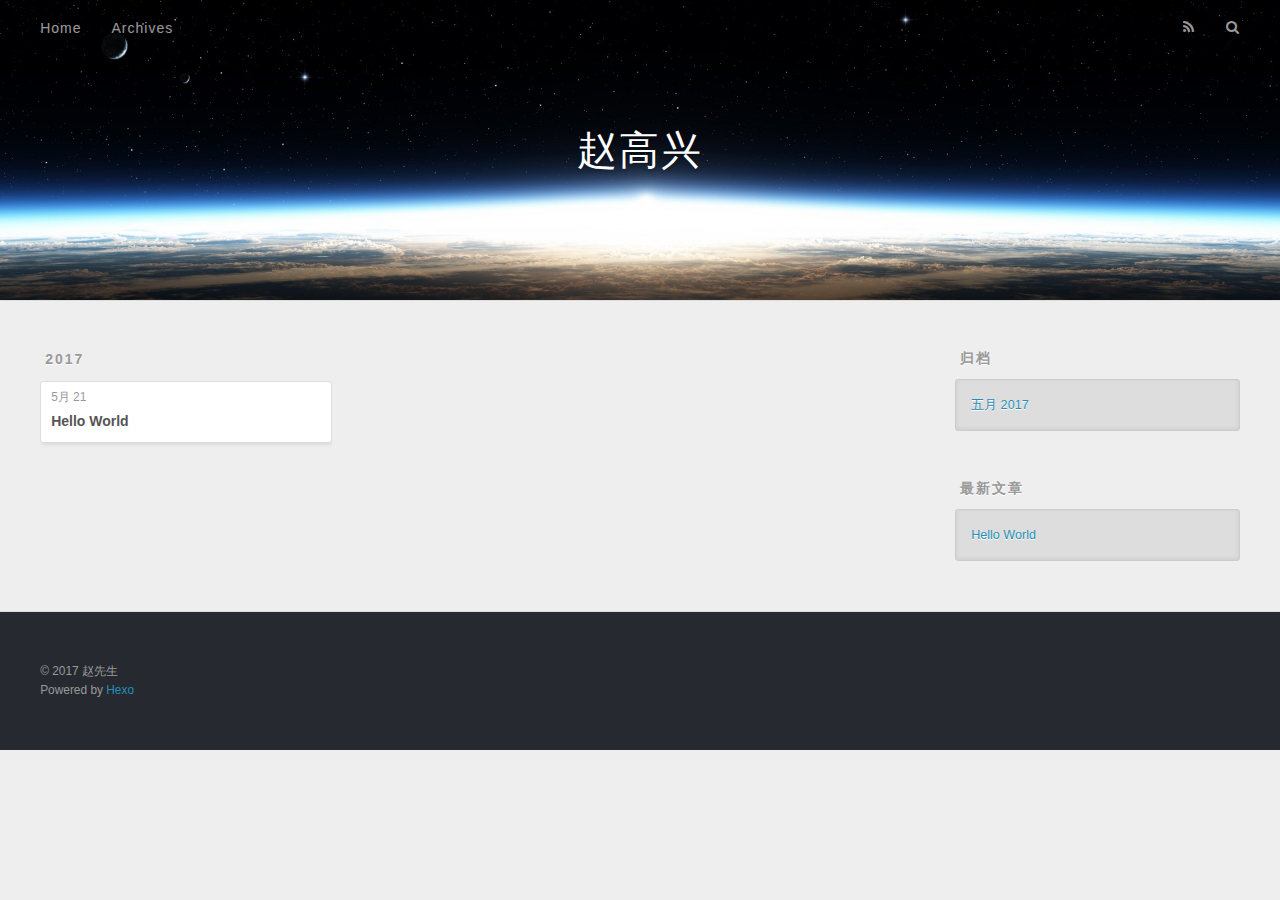
==== archives/index.html @ 6058d3d8 "Site updated: 2017-05-21 15:05:29" ====
<!DOCTYPE html>
<html>
<head>
  <meta charset="utf-8">
  
  <title>归档 | 赵高兴</title>
  <meta name="viewport" content="width=device-width, initial-scale=1, maximum-scale=1">
  <meta property="og:type" content="website">
<meta property="og:title" content="赵高兴">
<meta property="og:url" content="https://zhaogaoxing.github.io/archives/index.html">
<meta property="og:site_name" content="赵高兴">
<meta name="twitter:card" content="summary">
<meta name="twitter:title" content="赵高兴">
  
    <link rel="alternate" href="/atom.xml" title="赵高兴" type="application/atom+xml">
  
  
    <link rel="icon" href="/favicon.png">
  
  
    <link href="//fonts.googleapis.com/css?family=Source+Code+Pro" rel="stylesheet" type="text/css">
  
  <link rel="stylesheet" href="/css/style.css">
  

</head>

<body>
  <div id="container">
    <div id="wrap">
      <header id="header">
  <div id="banner"></div>
  <div id="header-outer" class="outer">
    <div id="header-title" class="inner">
      <h1 id="logo-wrap">
        <a href="/" id="logo">赵高兴</a>
      </h1>
      
    </div>
    <div id="header-inner" class="inner">
      <nav id="main-nav">
        <a id="main-nav-toggle" class="nav-icon"></a>
        
          <a class="main-nav-link" href="/">Home</a>
        
          <a class="main-nav-link" href="/archives">Archives</a>
        
      </nav>
      <nav id="sub-nav">
        
          <a id="nav-rss-link" class="nav-icon" href="/atom.xml" title="RSS Feed"></a>
        
        <a id="nav-search-btn" class="nav-icon" title="搜索"></a>
      </nav>
      <div id="search-form-wrap">
        <form action="//google.com/search" method="get" accept-charset="UTF-8" class="search-form"><input type="search" name="q" class="search-form-input" placeholder="Search"><button type="submit" class="search-form-submit">&#xF002;</button><input type="hidden" name="sitesearch" value="https://zhaogaoxing.github.io"></form>
      </div>
    </div>
  </div>
</header>
      <div class="outer">
        <section id="main">
  
  
    
    
      
      
      <section class="archives-wrap">
        <div class="archive-year-wrap">
          <a href="/archives/2017" class="archive-year">2017</a>
        </div>
        <div class="archives">
    
    <article class="archive-article archive-type-post">
  <div class="archive-article-inner">
    <header class="archive-article-header">
      <a href="/2017/05/21/hello-world/" class="archive-article-date">
  <time datetime="2017-05-21T06:46:39.520Z" itemprop="datePublished">5月 21</time>
</a>
      
  
    <h1 itemprop="name">
      <a class="archive-article-title" href="/2017/05/21/hello-world/">Hello World</a>
    </h1>
  

    </header>
  </div>
</article>
  
  
    </div></section>
  

</section>
        
          <aside id="sidebar">
  
    

  
    

  
    
  
    
  <div class="widget-wrap">
    <h3 class="widget-title">归档</h3>
    <div class="widget">
      <ul class="archive-list"><li class="archive-list-item"><a class="archive-list-link" href="/archives/2017/05/">五月 2017</a></li></ul>
    </div>
  </div>


  
    
  <div class="widget-wrap">
    <h3 class="widget-title">最新文章</h3>
    <div class="widget">
      <ul>
        
          <li>
            <a href="/2017/05/21/hello-world/">Hello World</a>
          </li>
        
      </ul>
    </div>
  </div>

  
</aside>
        
      </div>
      <footer id="footer">
  
  <div class="outer">
    <div id="footer-info" class="inner">
      &copy; 2017 赵先生<br>
      Powered by <a href="http://hexo.io/" target="_blank">Hexo</a>
    </div>
  </div>
</footer>
    </div>
    <nav id="mobile-nav">
  
    <a href="/" class="mobile-nav-link">Home</a>
  
    <a href="/archives" class="mobile-nav-link">Archives</a>
  
</nav>
    

<script src="//ajax.googleapis.com/ajax/libs/jquery/2.0.3/jquery.min.js"></script>


  <link rel="stylesheet" href="/fancybox/jquery.fancybox.css">
  <script src="/fancybox/jquery.fancybox.pack.js"></script>


<script src="/js/script.js"></script>

  </div>
</body>
</html>
---- css/style.css ----
body {
  width: 100%;
}
body:before,
body:after {
  content: "";
  display: table;
}
body:after {
  clear: both;
}
html,
body,
div,
span,
applet,
object,
iframe,
h1,
h2,
h3,
h4,
h5,
h6,
p,
blockquote,
pre,
a,
abbr,
acronym,
address,
big,
cite,
code,
del,
dfn,
em,
img,
ins,
kbd,
q,
s,
samp,
small,
strike,
strong,
sub,
sup,
tt,
var,
dl,
dt,
dd,
ol,
ul,
li,
fieldset,
form,
label,
legend,
table,
caption,
tbody,
tfoot,
thead,
tr,
th,
td {
  margin: 0;
  padding: 0;
  border: 0;
  outline: 0;
  font-weight: inherit;
  font-style: inherit;
  font-family: inherit;
  font-size: 100%;
  vertical-align: baseline;
}
body {
  line-height: 1;
  color: #000;
  background: #fff;
}
ol,
ul {
  list-style: none;
}
table {
  border-collapse: separate;
  border-spacing: 0;
  vertical-align: middle;
}
caption,
th,
td {
  text-align: left;
  font-weight: normal;
  vertical-align: middle;
}
a img {
  border: none;
}
input,
button {
  margin: 0;
  padding: 0;
}
input::-moz-focus-inner,
button::-moz-focus-inner {
  border: 0;
  padding: 0;
}
@font-face {
  font-family: FontAwesome;
  font-style: normal;
  font-weight: normal;
  src: url("fonts/fontawesome-webfont.eot?v=#4.0.3");
  src: url("fonts/fontawesome-webfont.eot?#iefix&v=#4.0.3") format("embedded-opentype"), url("fonts/fontawesome-webfont.woff?v=#4.0.3") format("woff"), url("fonts/fontawesome-webfont.ttf?v=#4.0.3") format("truetype"), url("fonts/fontawesome-webfont.svg#fontawesomeregular?v=#4.0.3") format("svg");
}
html,
body,
#container {
  height: 100%;
}
body {
  background: #eee;
  font: 14px "Helvetica Neue", Helvetica, Arial, sans-serif;
  -webkit-text-size-adjust: 100%;
}
.outer {
  max-width: 1220px;
  margin: 0 auto;
  padding: 0 20px;
}
.outer:before,
.outer:after {
  content: "";
  display: table;
}
.outer:after {
  clear: both;
}
.inner {
  display: inline;
  float: left;
  width: 98.33333333333333%;
  margin: 0 0.833333333333333%;
}
.left,
.alignleft {
  float: left;
}
.right,
.alignright {
  float: right;
}
.clear {
  clear: both;
}
#container {
  position: relative;
}
.mobile-nav-on {
  overflow: hidden;
}
#wrap {
  height: 100%;
  width: 100%;
  position: absolute;
  top: 0;
  left: 0;
  -webkit-transition: 0.2s ease-out;
  -moz-transition: 0.2s ease-out;
  -ms-transition: 0.2s ease-out;
  transition: 0.2s ease-out;
  z-index: 1;
  background: #eee;
}
.mobile-nav-on #wrap {
  left: 280px;
}
@media screen and (min-width: 768px) {
  #main {
    display: inline;
    float: left;
    width: 73.33333333333333%;
    margin: 0 0.833333333333333%;
  }
}
.article-date,
.article-category-link,
.archive-year,
.widget-title {
  text-decoration: none;
  text-transform: uppercase;
  letter-spacing: 2px;
  color: #999;
  margin-bottom: 1em;
  margin-left: 5px;
  line-height: 1em;
  text-shadow: 0 1px #fff;
  font-weight: bold;
}
.article-inner,
.archive-article-inner {
  background: #fff;
  -webkit-box-shadow: 1px 2px 3px #ddd;
  box-shadow: 1px 2px 3px #ddd;
  border: 1px solid #ddd;
  border-radius: 3px;
}
.article-entry h1,
.widget h1 {
  font-size: 2em;
}
.article-entry h2,
.widget h2 {
  font-size: 1.5em;
}
.article-entry h3,
.widget h3 {
  font-size: 1.3em;
}
.article-entry h4,
.widget h4 {
  font-size: 1.2em;
}
.article-entry h5,
.widget h5 {
  font-size: 1em;
}
.article-entry h6,
.widget h6 {
  font-size: 1em;
  color: #999;
}
.article-entry hr,
.widget hr {
  border: 1px dashed #ddd;
}
.article-entry strong,
.widget strong {
  font-weight: bold;
}
.article-entry em,
.widget em,
.article-entry cite,
.widget cite {
  font-style: italic;
}
.article-entry sup,
.widget sup,
.article-entry sub,
.widget sub {
  font-size: 0.75em;
  line-height: 0;
  position: relative;
  vertical-align: baseline;
}
.article-entry sup,
.widget sup {
  top: -0.5em;
}
.article-entry sub,
.widget sub {
  bottom: -0.2em;
}
.article-entry small,
.widget small {
  font-size: 0.85em;
}
.article-entry acronym,
.widget acronym,
.article-entry abbr,
.widget abbr {
  border-bottom: 1px dotted;
}
.article-entry ul,
.widget ul,
.article-entry ol,
.widget ol,
.article-entry dl,
.widget dl {
  margin: 0 20px;
  line-height: 1.6em;
}
.article-entry ul ul,
.widget ul ul,
.article-entry ol ul,
.widget ol ul,
.article-entry ul ol,
.widget ul ol,
.article-entry ol ol,
.widget ol ol {
  margin-top: 0;
  margin-bottom: 0;
}
.article-entry ul,
.widget ul {
  list-style: disc;
}
.article-entry ol,
.widget ol {
  list-style: decimal;
}
.article-entry dt,
.widget dt {
  font-weight: bold;
}
#header {
  height: 300px;
  position: relative;
  border-bottom: 1px solid #ddd;
}
#header:before,
#header:after {
  content: "";
  position: absolute;
  left: 0;
  right: 0;
  height: 40px;
}
#header:before {
  top: 0;
  background: -webkit-linear-gradient(rgba(0,0,0,0.2), transparent);
  background: -moz-linear-gradient(rgba(0,0,0,0.2), transparent);
  background: -ms-linear-gradient(rgba(0,0,0,0.2), transparent);
  background: linear-gradient(rgba(0,0,0,0.2), transparent);
}
#header:after {
  bottom: 0;
  background: -webkit-linear-gradient(transparent, rgba(0,0,0,0.2));
  background: -moz-linear-gradient(transparent, rgba(0,0,0,0.2));
  background: -ms-linear-gradient(transparent, rgba(0,0,0,0.2));
  background: linear-gradient(transparent, rgba(0,0,0,0.2));
}
#header-outer {
  height: 100%;
  position: relative;
}
#header-inner {
  position: relative;
  overflow: hidden;
}
#banner {
  position: absolute;
  top: 0;
  left: 0;
  width: 100%;
  height: 100%;
  background: url("images/banner.jpg") center #000;
  -webkit-background-size: cover;
  -moz-background-size: cover;
  background-size: cover;
  z-index: -1;
}
#header-title {
  text-align: center;
  height: 40px;
  position: absolute;
  top: 50%;
  left: 0;
  margin-top: -20px;
}
#logo,
#subtitle {
  text-decoration: none;
  color: #fff;
  font-weight: 300;
  text-shadow: 0 1px 4px rgba(0,0,0,0.3);
}
#logo {
  font-size: 40px;
  line-height: 40px;
  letter-spacing: 2px;
}
#subtitle {
  font-size: 16px;
  line-height: 16px;
  letter-spacing: 1px;
}
#subtitle-wrap {
  margin-top: 16px;
}
#main-nav {
  float: left;
  margin-left: -15px;
}
.nav-icon,
.main-nav-link {
  float: left;
  color: #fff;
  opacity: 0.6;
  text-decoration: none;
  text-shadow: 0 1px rgba(0,0,0,0.2);
  -webkit-transition: opacity 0.2s;
  -moz-transition: opacity 0.2s;
  -ms-transition: opacity 0.2s;
  transition: opacity 0.2s;
  display: block;
  padding: 20px 15px;
}
.nav-icon:hover,
.main-nav-link:hover {
  opacity: 1;
}
.nav-icon {
  font-family: FontAwesome;
  text-align: center;
  font-size: 14px;
  width: 14px;
  height: 14px;
  padding: 20px 15px;
  position: relative;
  cursor: pointer;
}
.main-nav-link {
  font-weight: 300;
  letter-spacing: 1px;
}
@media screen and (max-width: 479px) {
  .main-nav-link {
    display: none;
  }
}
#main-nav-toggle {
  display: none;
}
#main-nav-toggle:before {
  content: "\f0c9";
}
@media screen and (max-width: 479px) {
  #main-nav-toggle {
    display: block;
  }
}
#sub-nav {
  float: right;
  margin-right: -15px;
}
#nav-rss-link:before {
  content: "\f09e";
}
#nav-search-btn:before {
  content: "\f002";
}
#search-form-wrap {
  position: absolute;
  top: 15px;
  width: 150px;
  height: 30px;
  right: -150px;
  opacity: 0;
  -webkit-transition: 0.2s ease-out;
  -moz-transition: 0.2s ease-out;
  -ms-transition: 0.2s ease-out;
  transition: 0.2s ease-out;
}
#search-form-wrap.on {
  opacity: 1;
  right: 0;
}
@media screen and (max-width: 479px) {
  #search-form-wrap {
    width: 100%;
    right: -100%;
  }
}
.search-form {
  position: absolute;
  top: 0;
  left: 0;
  right: 0;
  background: #fff;
  padding: 5px 15px;
  border-radius: 15px;
  -webkit-box-shadow: 0 0 10px rgba(0,0,0,0.3);
  box-shadow: 0 0 10px rgba(0,0,0,0.3);
}
.search-form-input {
  border: none;
  background: none;
  color: #555;
  width: 100%;
  font: 13px "Helvetica Neue", Helvetica, Arial, sans-serif;
  outline: none;
}
.search-form-input::-webkit-search-results-decoration,
.search-form-input::-webkit-search-cancel-button {
  -webkit-appearance: none;
}
.search-form-submit {
  position: absolute;
  top: 50%;
  right: 10px;
  margin-top: -7px;
  font: 13px FontAwesome;
  border: none;
  background: none;
  color: #bbb;
  cursor: pointer;
}
.search-form-submit:hover,
.search-form-submit:focus {
  color: #777;
}
.article {
  margin: 50px 0;
}
.article-inner {
  overflow: hidden;
}
.article-meta:before,
.article-meta:after {
  content: "";
  display: table;
}
.article-meta:after {
  clear: both;
}
.article-date {
  float: left;
}
.article-category {
  float: left;
  line-height: 1em;
  color: #ccc;
  text-shadow: 0 1px #fff;
  margin-left: 8px;
}
.article-category:before {
  content: "\2022";
}
.article-category-link {
  margin: 0 12px 1em;
}
.article-header {
  padding: 20px 20px 0;
}
.article-title {
  text-decoration: none;
  font-size: 2em;
  font-weight: bold;
  color: #555;
  line-height: 1.1em;
  -webkit-transition: color 0.2s;
  -moz-transition: color 0.2s;
  -ms-transition: color 0.2s;
  transition: color 0.2s;
}
a.article-title:hover {
  color: #258fb8;
}
.article-entry {
  color: #555;
  padding: 0 20px;
}
.article-entry:before,
.article-entry:after {
  content: "";
  display: table;
}
.article-entry:after {
  clear: both;
}
.article-entry p,
.article-entry table {
  line-height: 1.6em;
  margin: 1.6em 0;
}
.article-entry h1,
.article-entry h2,
.article-entry h3,
.article-entry h4,
.article-entry h5,
.article-entry h6 {
  font-weight: bold;
}
.article-entry h1,
.article-entry h2,
.article-entry h3,
.article-entry h4,
.article-entry h5,
.article-entry h6 {
  line-height: 1.1em;
  margin: 1.1em 0;
}
.article-entry a {
  color: #258fb8;
  text-decoration: none;
}
.article-entry a:hover {
  text-decoration: underline;
}
.article-entry ul,
.article-entry ol,
.article-entry dl {
  margin-top: 1.6em;
  margin-bottom: 1.6em;
}
.article-entry img,
.article-entry video {
  max-width: 100%;
  height: auto;
  display: block;
  margin: auto;
}
.article-entry iframe {
  border: none;
}
.article-entry table {
  width: 100%;
  border-collapse: collapse;
  border-spacing: 0;
}
.article-entry th {
  font-weight: bold;
  border-bottom: 3px solid #ddd;
  padding-bottom: 0.5em;
}
.article-entry td {
  border-bottom: 1px solid #ddd;
  padding: 10px 0;
}
.article-entry blockquote {
  font-family: Georgia, "Times New Roman", serif;
  font-size: 1.4em;
  margin: 1.6em 20px;
  text-align: center;
}
.article-entry blockquote footer {
  font-size: 14px;
  margin: 1.6em 0;
  font-family: "Helvetica Neue", Helvetica, Arial, sans-serif;
}
.article-entry blockquote footer cite:before {
  content: "—";
  padding: 0 0.5em;
}
.article-entry .pullquote {
  text-align: left;
  width: 45%;
  margin: 0;
}
.article-entry .pullquote.left {
  margin-left: 0.5em;
  margin-right: 1em;
}
.article-entry .pullquote.right {
  margin-right: 0.5em;
  margin-left: 1em;
}
.article-entry .caption {
  color: #999;
  display: block;
  font-size: 0.9em;
  margin-top: 0.5em;
  position: relative;
  text-align: center;
}
.article-entry .video-container {
  position: relative;
  padding-top: 56.25%;
  height: 0;
  overflow: hidden;
}
.article-entry .video-container iframe,
.article-entry .video-container object,
.article-entry .video-container embed {
  position: absolute;
  top: 0;
  left: 0;
  width: 100%;
  height: 100%;
  margin-top: 0;
}
.article-more-link a {
  display: inline-block;
  line-height: 1em;
  padding: 6px 15px;
  border-radius: 15px;
  background: #eee;
  color: #999;
  text-shadow: 0 1px #fff;
  text-decoration: none;
}
.article-more-link a:hover {
  background: #258fb8;
  color: #fff;
  text-decoration: none;
  text-shadow: 0 1px #1e7293;
}
.article-footer {
  font-size: 0.85em;
  line-height: 1.6em;
  border-top: 1px solid #ddd;
  padding-top: 1.6em;
  margin: 0 20px 20px;
}
.article-footer:before,
.article-footer:after {
  content: "";
  display: table;
}
.article-footer:after {
  clear: both;
}
.article-footer a {
  color: #999;
  text-decoration: none;
}
.article-footer a:hover {
  color: #555;
}
.article-tag-list-item {
  float: left;
  margin-right: 10px;
}
.article-tag-list-link:before {
  content: "#";
}
.article-comment-link {
  float: right;
}
.article-comment-link:before {
  content: "\f075";
  font-family: FontAwesome;
  padding-right: 8px;
}
.article-share-link {
  cursor: pointer;
  float: right;
  margin-left: 20px;
}
.article-share-link:before {
  content: "\f064";
  font-family: FontAwesome;
  padding-right: 6px;
}
#article-nav {
  position: relative;
}
#article-nav:before,
#article-nav:after {
  content: "";
  display: table;
}
#article-nav:after {
  clear: both;
}
@media screen and (min-width: 768px) {
  #article-nav {
    margin: 50px 0;
  }
  #article-nav:before {
    width: 8px;
    height: 8px;
    position: absolute;
    top: 50%;
    left: 50%;
    margin-top: -4px;
    margin-left: -4px;
    content: "";
    border-radius: 50%;
    background: #ddd;
    -webkit-box-shadow: 0 1px 2px #fff;
    box-shadow: 0 1px 2px #fff;
  }
}
.article-nav-link-wrap {
  text-decoration: none;
  text-shadow: 0 1px #fff;
  color: #999;
  -webkit-box-sizing: border-box;
  -moz-box-sizing: border-box;
  box-sizing: border-box;
  margin-top: 50px;
  text-align: center;
  display: block;
}
.article-nav-link-wrap:hover {
  color: #555;
}
@media screen and (min-width: 768px) {
  .article-nav-link-wrap {
    width: 50%;
    margin-top: 0;
  }
}
@media screen and (min-width: 768px) {
  #article-nav-newer {
    float: left;
    text-align: right;
    padding-right: 20px;
  }
}
@media screen and (min-width: 768px) {
  #article-nav-older {
    float: right;
    text-align: left;
    padding-left: 20px;
  }
}
.article-nav-caption {
  text-transform: uppercase;
  letter-spacing: 2px;
  color: #ddd;
  line-height: 1em;
  font-weight: bold;
}
#article-nav-newer .article-nav-caption {
  margin-right: -2px;
}
.article-nav-title {
  font-size: 0.85em;
  line-height: 1.6em;
  margin-top: 0.5em;
}
.article-share-box {
  position: absolute;
  display: none;
  background: #fff;
  -webkit-box-shadow: 1px 2px 10px rgba(0,0,0,0.2);
  box-shadow: 1px 2px 10px rgba(0,0,0,0.2);
  border-radius: 3px;
  margin-left: -145px;
  overflow: hidden;
  z-index: 1;
}
.article-share-box.on {
  display: block;
}
.article-share-input {
  width: 100%;
  background: none;
  -webkit-box-sizing: border-box;
  -moz-box-sizing: border-box;
  box-sizing: border-box;
  font: 14px "Helvetica Neue", Helvetica, Arial, sans-serif;
  padding: 0 15px;
  color: #555;
  outline: none;
  border: 1px solid #ddd;
  border-radius: 3px 3px 0 0;
  height: 36px;
  line-height: 36px;
}
.article-share-links {
  background: #eee;
}
.article-share-links:before,
.article-share-links:after {
  content: "";
  display: table;
}
.article-share-links:after {
  clear: both;
}
.article-share-twitter,
.article-share-facebook,
.article-share-pinterest,
.article-share-google {
  width: 50px;
  height: 36px;
  display: block;
  float: left;
  position: relative;
  color: #999;
  text-shadow: 0 1px #fff;
}
.article-share-twitter:before,
.article-share-facebook:before,
.article-share-pinterest:before,
.article-share-google:before {
  font-size: 20px;
  font-family: FontAwesome;
  width: 20px;
  height: 20px;
  position: absolute;
  top: 50%;
  left: 50%;
  margin-top: -10px;
  margin-left: -10px;
  text-align: center;
}
.article-share-twitter:hover,
.article-share-facebook:hover,
.article-share-pinterest:hover,
.article-share-google:hover {
  color: #fff;
}
.article-share-twitter:before {
  content: "\f099";
}
.article-share-twitter:hover {
  background: #00aced;
  text-shadow: 0 1px #008abe;
}
.article-share-facebook:before {
  content: "\f09a";
}
.article-share-facebook:hover {
  background: #3b5998;
  text-shadow: 0 1px #2f477a;
}
.article-share-pinterest:before {
  content: "\f0d2";
}
.article-share-pinterest:hover {
  background: #cb2027;
  text-shadow: 0 1px #a21a1f;
}
.article-share-google:before {
  content: "\f0d5";
}
.article-share-google:hover {
  background: #dd4b39;
  text-shadow: 0 1px #be3221;
}
.article-gallery {
  background: #000;
  position: relative;
}
.article-gallery-photos {
  position: relative;
  overflow: hidden;
}
.article-gallery-img {
  display: none;
  max-width: 100%;
}
.article-gallery-img:first-child {
  display: block;
}
.article-gallery-img.loaded {
  position: absolute;
  display: block;
}
.article-gallery-img img {
  display: block;
  max-width: 100%;
  margin: 0 auto;
}
#comments {
  background: #fff;
  -webkit-box-shadow: 1px 2px 3px #ddd;
  box-shadow: 1px 2px 3px #ddd;
  padding: 20px;
  border: 1px solid #ddd;
  border-radius: 3px;
  margin: 50px 0;
}
#comments a {
  color: #258fb8;
}
.archives-wrap {
  margin: 50px 0;
}
.archives:before,
.archives:after {
  content: "";
  display: table;
}
.archives:after {
  clear: both;
}
.archive-year-wrap {
  margin-bottom: 1em;
}
.archives {
  -webkit-column-gap: 10px;
  -moz-column-gap: 10px;
  column-gap: 10px;
}
@media screen and (min-width: 480px) and (max-width: 767px) {
  .archives {
    -webkit-column-count: 2;
    -moz-column-count: 2;
    column-count: 2;
  }
}
@media screen and (min-width: 768px) {
  .archives {
    -webkit-column-count: 3;
    -moz-column-count: 3;
    column-count: 3;
  }
}
.archive-article {
  -webkit-column-break-inside: avoid;
  page-break-inside: avoid;
  overflow: hidden;
  break-inside: avoid-column;
}
.archive-article-inner {
  padding: 10px;
  margin-bottom: 15px;
}
.archive-article-title {
  text-decoration: none;
  font-weight: bold;
  color: #555;
  -webkit-transition: color 0.2s;
  -moz-transition: color 0.2s;
  -ms-transition: color 0.2s;
  transition: color 0.2s;
  line-height: 1.6em;
}
.archive-article-title:hover {
  color: #258fb8;
}
.archive-article-footer {
  margin-top: 1em;
}
.archive-article-date {
  color: #999;
  text-decoration: none;
  font-size: 0.85em;
  line-height: 1em;
  margin-bottom: 0.5em;
  display: block;
}
#page-nav {
  margin: 50px auto;
  background: #fff;
  -webkit-box-shadow: 1px 2px 3px #ddd;
  box-shadow: 1px 2px 3px #ddd;
  border: 1px solid #ddd;
  border-radius: 3px;
  text-align: center;
  color: #999;
  overflow: hidden;
}
#page-nav:before,
#page-nav:after {
  content: "";
  display: table;
}
#page-nav:after {
  clear: both;
}
#page-nav a,
#page-nav span {
  padding: 10px 20px;
  line-height: 1;
  height: 2ex;
}
#page-nav a {
  color: #999;
  text-decoration: none;
}
#page-nav a:hover {
  background: #999;
  color: #fff;
}
#page-nav .prev {
  float: left;
}
#page-nav .next {
  float: right;
}
#page-nav .page-number {
  display: inline-block;
}
@media screen and (max-width: 479px) {
  #page-nav .page-number {
    display: none;
  }
}
#page-nav .current {
  color: #555;
  font-weight: bold;
}
#page-nav .space {
  color: #ddd;
}
#footer {
  background: #262a30;
  padding: 50px 0;
  border-top: 1px solid #ddd;
  color: #999;
}
#footer a {
  color: #258fb8;
  text-decoration: none;
}
#footer a:hover {
  text-decoration: underline;
}
#footer-info {
  line-height: 1.6em;
  font-size: 0.85em;
}
.article-entry pre,
.article-entry .highlight {
  background: #2d2d2d;
  margin: 0 -20px;
  padding: 15px 20px;
  border-style: solid;
  border-color: #ddd;
  border-width: 1px 0;
  overflow: auto;
  color: #ccc;
  line-height: 22.400000000000002px;
}
.article-entry .highlight .gutter pre,
.article-entry .gist .gist-file .gist-data .line-numbers {
  color: #666;
  font-size: 0.85em;
}
.article-entry pre,
.article-entry code {
  font-family: "Source Code Pro", Consolas, Monaco, Menlo, Consolas, monospace;
}
.article-entry code {
  background: #eee;
  text-shadow: 0 1px #fff;
  padding: 0 0.3em;
}
.article-entry pre code {
  background: none;
  text-shadow: none;
  padding: 0;
}
.article-entry .highlight pre {
  border: none;
  margin: 0;
  padding: 0;
}
.article-entry .highlight table {
  margin: 0;
  width: auto;
}
.article-entry .highlight td {
  border: none;
  padding: 0;
}
.article-entry .highlight figcaption {
  font-size: 0.85em;
  color: #999;
  line-height: 1em;
  margin-bottom: 1em;
}
.article-entry .highlight figcaption:before,
.article-entry .highlight figcaption:after {
  content: "";
  display: table;
}
.article-entry .highlight figcaption:after {
  clear: both;
}
.article-entry .highlight figcaption a {
  float: right;
}
.article-entry .highlight .gutter pre {
  text-align: right;
  padding-right: 20px;
}
.article-entry .highlight .line {
  height: 22.400000000000002px;
}
.article-entry .highlight .line.marked {
  background: #515151;
}
.article-entry .gist {
  margin: 0 -20px;
  border-style: solid;
  border-color: #ddd;
  border-width: 1px 0;
  background: #2d2d2d;
  padding: 15px 20px 15px 0;
}
.article-entry .gist .gist-file {
  border: none;
  font-family: "Source Code Pro", Consolas, Monaco, Menlo, Consolas, monospace;
  margin: 0;
}
.article-entry .gist .gist-file .gist-data {
  background: none;
  border: none;
}
.article-entry .gist .gist-file .gist-data .line-numbers {
  background: none;
  border: none;
  padding: 0 20px 0 0;
}
.article-entry .gist .gist-file .gist-data .line-data {
  padding: 0 !important;
}
.article-entry .gist .gist-file .highlight {
  margin: 0;
  padding: 0;
  border: none;
}
.article-entry .gist .gist-file .gist-meta {
  background: #2d2d2d;
  color: #999;
  font: 0.85em "Helvetica Neue", Helvetica, Arial, sans-serif;
  text-shadow: 0 0;
  padding: 0;
  margin-top: 1em;
  margin-left: 20px;
}
.article-entry .gist .gist-file .gist-meta a {
  color: #258fb8;
  font-weight: normal;
}
.article-entry .gist .gist-file .gist-meta a:hover {
  text-decoration: underline;
}
pre .comment,
pre .title {
  color: #999;
}
pre .variable,
pre .attribute,
pre .tag,
pre .regexp,
pre .ruby .constant,
pre .xml .tag .title,
pre .xml .pi,
pre .xml .doctype,
pre .html .doctype,
pre .css .id,
pre .css .class,
pre .css .pseudo {
  color: #f2777a;
}
pre .number,
pre .preprocessor,
pre .built_in,
pre .literal,
pre .params,
pre .constant {
  color: #f99157;
}
pre .class,
pre .ruby .class .title,
pre .css .rules .attribute {
  color: #9c9;
}
pre .string,
pre .value,
pre .inheritance,
pre .header,
pre .ruby .symbol,
pre .xml .cdata {
  color: #9c9;
}
pre .css .hexcolor {
  color: #6cc;
}
pre .function,
pre .python .decorator,
pre .python .title,
pre .ruby .function .title,
pre .ruby .title .keyword,
pre .perl .sub,
pre .javascript .title,
pre .coffeescript .title {
  color: #69c;
}
pre .keyword,
pre .javascript .function {
  color: #c9c;
}
@media screen and (max-width: 479px) {
  #mobile-nav {
    position: absolute;
    top: 0;
    left: 0;
    width: 280px;
    height: 100%;
    background: #191919;
    border-right: 1px solid #fff;
  }
}
@media screen and (max-width: 479px) {
  .mobile-nav-link {
    display: block;
    color: #999;
    text-decoration: none;
    padding: 15px 20px;
    font-weight: bold;
  }
  .mobile-nav-link:hover {
    color: #fff;
  }
}
@media screen and (min-width: 768px) {
  #sidebar {
    display: inline;
    float: left;
    width: 23.333333333333332%;
    margin: 0 0.833333333333333%;
  }
}
.widget-wrap {
  margin: 50px 0;
}
.widget {
  color: #777;
  text-shadow: 0 1px #fff;
  background: #ddd;
  -webkit-box-shadow: 0 -1px 4px #ccc inset;
  box-shadow: 0 -1px 4px #ccc inset;
  border: 1px solid #ccc;
  padding: 15px;
  border-radius: 3px;
}
.widget a {
  color: #258fb8;
  text-decoration: none;
}
.widget a:hover {
  text-decoration: underline;
}
.widget ul ul,
.widget ol ul,
.widget dl ul,
.widget ul ol,
.widget ol ol,
.widget dl ol,
.widget ul dl,
.widget ol dl,
.widget dl dl {
  margin-left: 15px;
  list-style: disc;
}
.widget {
  line-height: 1.6em;
  word-wrap: break-word;
  font-size: 0.9em;
}
.widget ul,
.widget ol {
  list-style: none;
  margin: 0;
}
.widget ul ul,
.widget ol ul,
.widget ul ol,
.widget ol ol {
  margin: 0 20px;
}
.widget ul ul,
.widget ol ul {
  list-style: disc;
}
.widget ul ol,
.widget ol ol {
  list-style: decimal;
}
.category-list-count,
.tag-list-count,
.archive-list-count {
  padding-left: 5px;
  color: #999;
  font-size: 0.85em;
}
.category-list-count:before,
.tag-list-count:before,
.archive-list-count:before {
  content: "(";
}
.category-list-count:after,
.tag-list-count:after,
.archive-list-count:after {
  content: ")";
}
.tagcloud a {
  margin-right: 5px;
  display: inline-block;
}
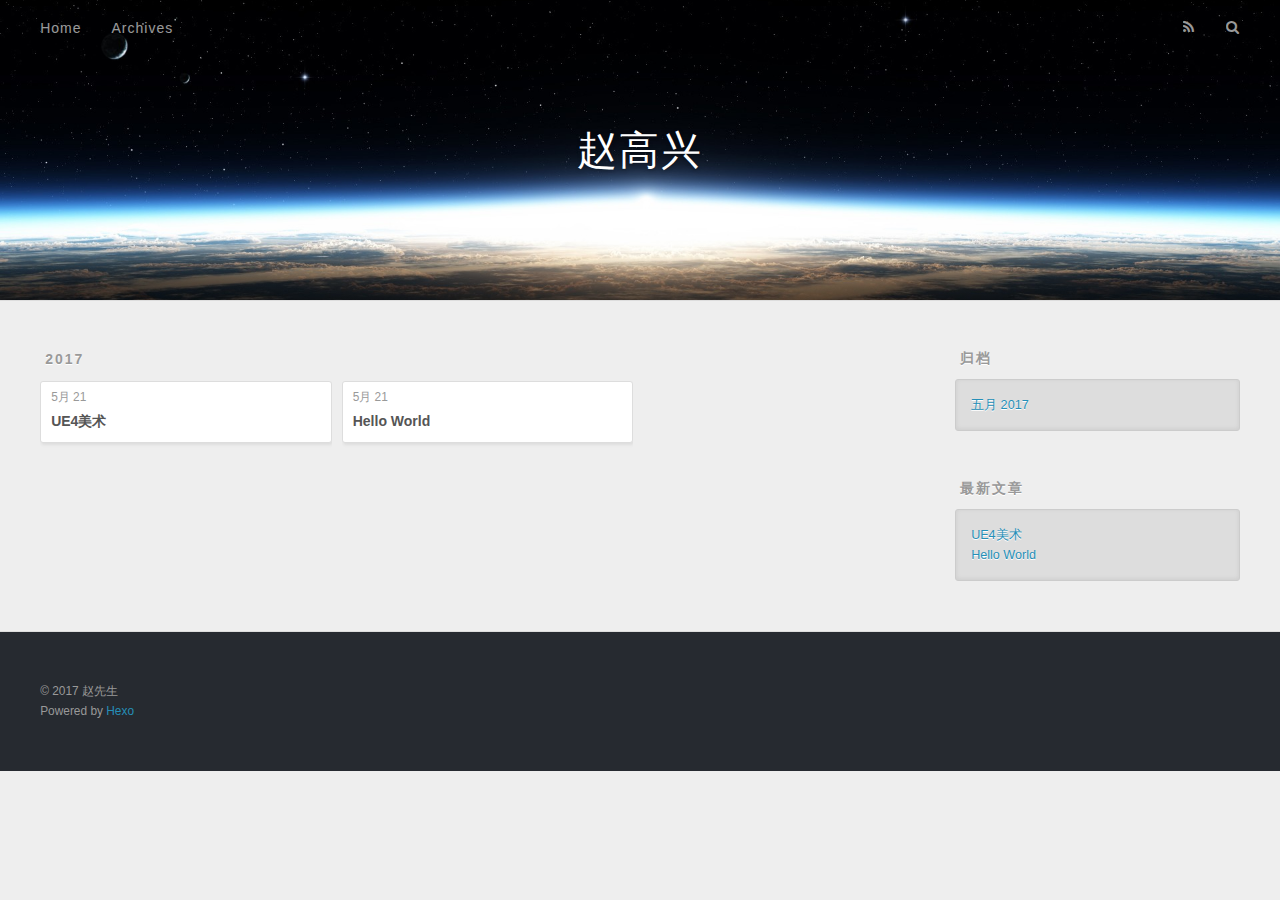
==== commit a3dc2f8c: "Site updated: 2017-05-21 15:11:12" ====
--- a/archives/index.html
+++ b/archives/index.html
@@ -75,6 +75,25 @@
     <article class="archive-article archive-type-post">
   <div class="archive-article-inner">
     <header class="archive-article-header">
+      <a href="/2017/05/21/UE4美术/" class="archive-article-date">
+  <time datetime="2017-05-21T07:09:24.190Z" itemprop="datePublished">5月 21</time>
+</a>
+      
+  
+    <h1 itemprop="name">
+      <a class="archive-article-title" href="/2017/05/21/UE4美术/">UE4美术</a>
+    </h1>
+  
+
+    </header>
+  </div>
+</article>
+  
+    
+    
+    <article class="archive-article archive-type-post">
+  <div class="archive-article-inner">
+    <header class="archive-article-header">
       <a href="/2017/05/21/hello-world/" class="archive-article-date">
   <time datetime="2017-05-21T06:46:39.520Z" itemprop="datePublished">5月 21</time>
 </a>
@@ -122,6 +141,10 @@
       <ul>
         
           <li>
+            <a href="/2017/05/21/UE4美术/">UE4美术</a>
+          </li>
+        
+          <li>
             <a href="/2017/05/21/hello-world/">Hello World</a>
           </li>
         
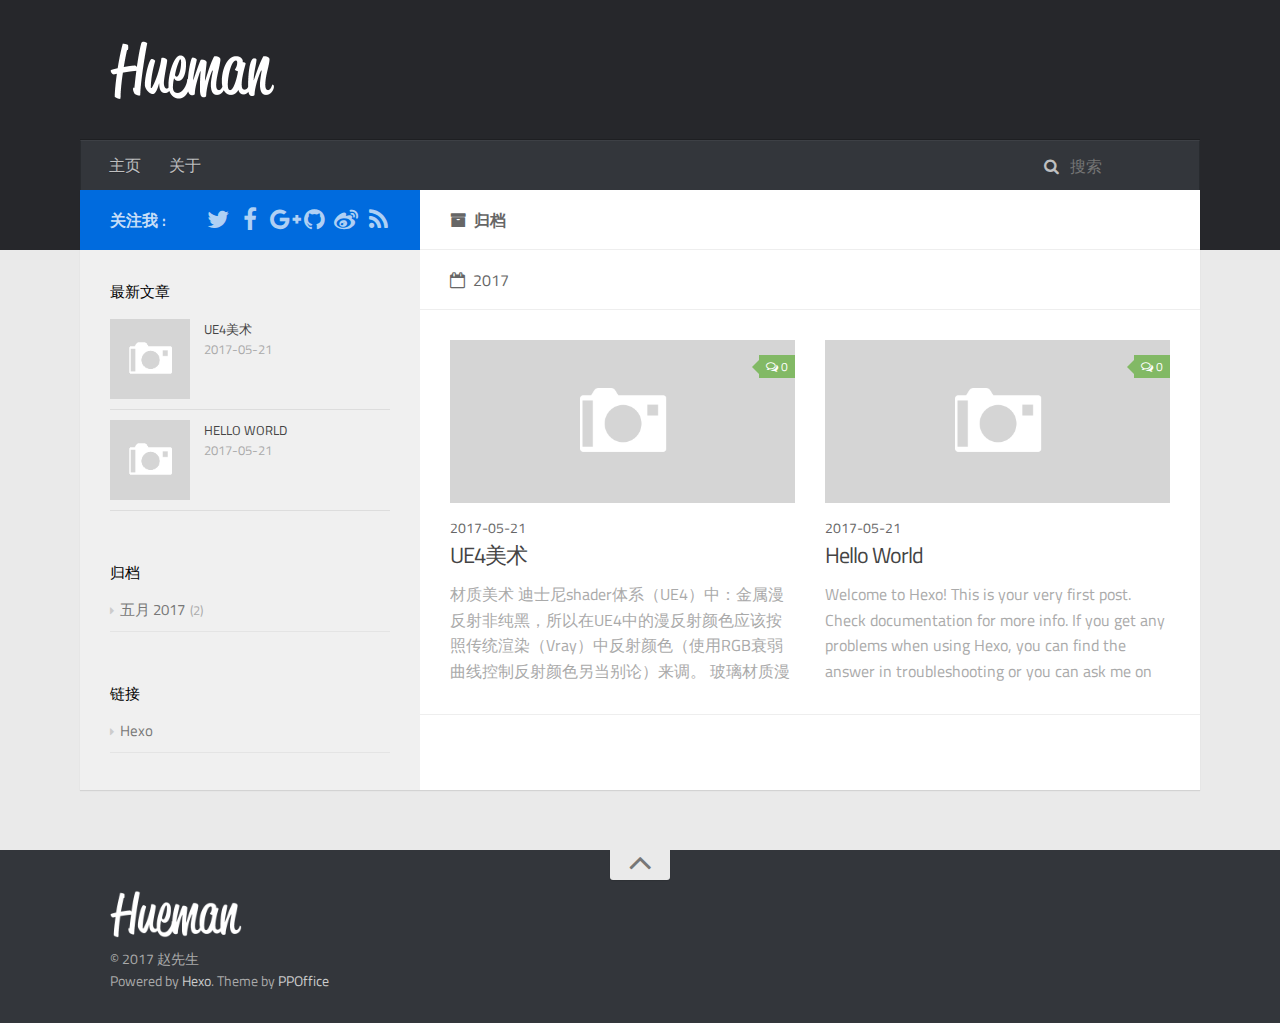
==== commit 88af7ccb: "Site updated: 2017-05-21 15:28:08" ====
--- a/archives/index.html
+++ b/archives/index.html
@@ -1,189 +1,446 @@
 <!DOCTYPE html>
 <html>
 <head>
-  <meta charset="utf-8">
-  
-  <title>归档 | 赵高兴</title>
-  <meta name="viewport" content="width=device-width, initial-scale=1, maximum-scale=1">
-  <meta property="og:type" content="website">
+    <meta charset="utf-8">
+    
+    <title>归档 | 赵高兴</title>
+    <meta name="viewport" content="width=device-width, initial-scale=1, maximum-scale=1">
+    
+    <meta property="og:type" content="website">
 <meta property="og:title" content="赵高兴">
 <meta property="og:url" content="https://zhaogaoxing.github.io/archives/index.html">
 <meta property="og:site_name" content="赵高兴">
 <meta name="twitter:card" content="summary">
 <meta name="twitter:title" content="赵高兴">
-  
-    <link rel="alternate" href="/atom.xml" title="赵高兴" type="application/atom+xml">
-  
-  
-    <link rel="icon" href="/favicon.png">
-  
-  
-    <link href="//fonts.googleapis.com/css?family=Source+Code+Pro" rel="stylesheet" type="text/css">
-  
-  <link rel="stylesheet" href="/css/style.css">
-  
+    
+
+    
+        <link rel="alternate" href="/" title="赵高兴" type="application/atom+xml" />
+    
+
+    
+
+    <link rel="stylesheet" href="/libs/font-awesome/css/font-awesome.min.css">
+    <link rel="stylesheet" href="/libs/titillium-web/styles.css">
+    <link rel="stylesheet" href="/libs/source-code-pro/styles.css">
+
+    <link rel="stylesheet" href="/css/style.css">
+
+    <script src="/libs/jquery/2.0.3/jquery.min.js"></script>
+    
+    
+        <link rel="stylesheet" href="/libs/lightgallery/css/lightgallery.min.css">
+    
+    
+        <link rel="stylesheet" href="/libs/justified-gallery/justifiedGallery.min.css">
+    
+    
+    
 
 </head>
 
 <body>
-  <div id="container">
     <div id="wrap">
-      <header id="header">
-  <div id="banner"></div>
-  <div id="header-outer" class="outer">
-    <div id="header-title" class="inner">
-      <h1 id="logo-wrap">
-        <a href="/" id="logo">赵高兴</a>
-      </h1>
-      
-    </div>
-    <div id="header-inner" class="inner">
-      <nav id="main-nav">
-        <a id="main-nav-toggle" class="nav-icon"></a>
-        
-          <a class="main-nav-link" href="/">Home</a>
-        
-          <a class="main-nav-link" href="/archives">Archives</a>
-        
-      </nav>
-      <nav id="sub-nav">
-        
-          <a id="nav-rss-link" class="nav-icon" href="/atom.xml" title="RSS Feed"></a>
-        
-        <a id="nav-search-btn" class="nav-icon" title="搜索"></a>
-      </nav>
-      <div id="search-form-wrap">
-        <form action="//google.com/search" method="get" accept-charset="UTF-8" class="search-form"><input type="search" name="q" class="search-form-input" placeholder="Search"><button type="submit" class="search-form-submit">&#xF002;</button><input type="hidden" name="sitesearch" value="https://zhaogaoxing.github.io"></form>
-      </div>
-    </div>
-  </div>
+        <header id="header">
+    <div id="header-outer" class="outer">
+        <div class="container">
+            <div class="container-inner">
+                <div id="header-title">
+                    <h1 class="logo-wrap">
+                        <a href="/" class="logo"></a>
+                    </h1>
+                    
+                </div>
+                <div id="header-inner" class="nav-container">
+                    <a id="main-nav-toggle" class="nav-icon fa fa-bars"></a>
+                    <div class="nav-container-inner">
+                        <ul id="main-nav">
+                            
+                                <li class="main-nav-list-item" >
+                                    <a class="main-nav-list-link" href="/">主页</a>
+                                </li>
+                            
+                                        
+                                    
+                                <li class="main-nav-list-item" >
+                                    <a class="main-nav-list-link" href="/about/index.html">关于</a>
+                                </li>
+                            
+                        </ul>
+                        <nav id="sub-nav">
+                            <div id="search-form-wrap">
+
+    <form class="search-form">
+        <input type="text" class="ins-search-input search-form-input" placeholder="搜索" />
+        <button type="submit" class="search-form-submit"></button>
+    </form>
+    <div class="ins-search">
+    <div class="ins-search-mask"></div>
+    <div class="ins-search-container">
+        <div class="ins-input-wrapper">
+            <input type="text" class="ins-search-input" placeholder="想要查找什么..." />
+            <span class="ins-close ins-selectable"><i class="fa fa-times-circle"></i></span>
+        </div>
+        <div class="ins-section-wrapper">
+            <div class="ins-section-container"></div>
+        </div>
+    </div>
+</div>
+<script>
+(function (window) {
+    var INSIGHT_CONFIG = {
+        TRANSLATION: {
+            POSTS: '文章',
+            PAGES: '页面',
+            CATEGORIES: '分类',
+            TAGS: '标签',
+            UNTITLED: '(未命名)',
+        },
+        ROOT_URL: '/',
+        CONTENT_URL: '/content.json',
+    };
+    window.INSIGHT_CONFIG = INSIGHT_CONFIG;
+})(window);
+</script>
+<script src="/js/insight.js"></script>
+
+</div>
+                        </nav>
+                    </div>
+                </div>
+            </div>
+        </div>
+    </div>
 </header>
-      <div class="outer">
-        <section id="main">
-  
-  
-    
-    
-      
-      
-      <section class="archives-wrap">
-        <div class="archive-year-wrap">
-          <a href="/archives/2017" class="archive-year">2017</a>
-        </div>
-        <div class="archives">
-    
-    <article class="archive-article archive-type-post">
-  <div class="archive-article-inner">
-    <header class="archive-article-header">
-      <a href="/2017/05/21/UE4美术/" class="archive-article-date">
-  <time datetime="2017-05-21T07:09:24.190Z" itemprop="datePublished">5月 21</time>
+        <div class="container">
+            <div class="main-body container-inner">
+                <div class="main-body-inner">
+                    <section id="main">
+                        <div class="main-body-header">
+    <h1 class="header">
+    
+    <i class="icon fa fa-archive"></i>归档
+    </h1>
+</div>
+                        <div class="main-body-content">
+                            
+
+    
+    
+        
+        
+        <section class="archives-wrap">
+            <div class="archive-year-wrap">
+                <a href="/archives/2017" class="archive-year"><i class="icon fa fa-calendar-o"></i>2017</a>
+            </div>
+            <div class="archives">
+    
+    
+    
+        <div class="article-row">
+    
+        <article class="article article-summary">
+    <div class="article-summary-inner">
+        
+        <a href="/2017/05/21/UE4美术/" class="thumbnail">
+    
+    
+        <span class="thumbnail-image thumbnail-none"></span>
+    
+    
+        
+<span class="comment-counter">
+    <i class="fa fa-comments-o"></i>
+    
+        <span class="disqus-comment-count" data-disqus-identifier="" data-disqus-url="https://zhaogaoxing.github.io/2017/05/21/UE4美术/">0</span>
+    
+</span>
+
+    
 </a>
-      
-  
-    <h1 itemprop="name">
-      <a class="archive-article-title" href="/2017/05/21/UE4美术/">UE4美术</a>
-    </h1>
-  
-
-    </header>
-  </div>
+
+        
+        <div class="article-meta">
+            <div class="category">
+            
+            </div>
+            <div class="date"><time datetime="2017-05-21T07:09:24.190Z" itemprop="datePublished">2017-05-21</time></div>
+        </div>
+        
+    
+        <h1 class="article-title" itemprop="name">
+        <a href="/2017/05/21/UE4美术/">UE4美术</a>
+        </h1>
+    
+
+        <p class="article-excerpt">
+            材质美术
+迪士尼shader体系（UE4）中：金属漫反射非纯黑，所以在UE4中的漫反射颜色应该按照传统渲染（Vray）中反射颜色（使用RGB衰弱曲线控制反射颜色另当别论）来调。
+玻璃材质漫反射为1（纯白），metal为1，opacity大概0.5（视情况），材质类型（blend mode）改为translucent，出现折射项后，用了lerp（混合）节点从1混合1.517，遮罩alpha则连接菲涅
+        </p>
+    </div>
 </article>
-  
-    
-    
-    <article class="archive-article archive-type-post">
-  <div class="archive-article-inner">
-    <header class="archive-article-header">
-      <a href="/2017/05/21/hello-world/" class="archive-article-date">
-  <time datetime="2017-05-21T06:46:39.520Z" itemprop="datePublished">5月 21</time>
+    
+
+    
+    
+    
+    
+        <article class="article article-summary">
+    <div class="article-summary-inner">
+        
+        <a href="/2017/05/21/hello-world/" class="thumbnail">
+    
+    
+        <span class="thumbnail-image thumbnail-none"></span>
+    
+    
+        
+<span class="comment-counter">
+    <i class="fa fa-comments-o"></i>
+    
+        <span class="disqus-comment-count" data-disqus-identifier="" data-disqus-url="https://zhaogaoxing.github.io/2017/05/21/hello-world/">0</span>
+    
+</span>
+
+    
 </a>
-      
-  
-    <h1 itemprop="name">
-      <a class="archive-article-title" href="/2017/05/21/hello-world/">Hello World</a>
-    </h1>
-  
-
-    </header>
-  </div>
+
+        
+        <div class="article-meta">
+            <div class="category">
+            
+            </div>
+            <div class="date"><time datetime="2017-05-21T06:46:39.520Z" itemprop="datePublished">2017-05-21</time></div>
+        </div>
+        
+    
+        <h1 class="article-title" itemprop="name">
+        <a href="/2017/05/21/hello-world/">Hello World</a>
+        </h1>
+    
+
+        <p class="article-excerpt">
+            Welcome to Hexo! This is your very first post. Check documentation for more info. If you get any problems when using Hexo, you can find the answer in troubleshooting or you can ask me on GitHub.
+Quick
+        </p>
+    </div>
 </article>
-  
-  
+    
+        </div>
+    
+
+
     </div></section>
-  
-
-</section>
-        
-          <aside id="sidebar">
-  
-    
-
-  
-    
-
-  
-    
-  
-    
-  <div class="widget-wrap">
-    <h3 class="widget-title">归档</h3>
-    <div class="widget">
-      <ul class="archive-list"><li class="archive-list-item"><a class="archive-list-link" href="/archives/2017/05/">五月 2017</a></li></ul>
-    </div>
-  </div>
-
-
-  
-    
-  <div class="widget-wrap">
-    <h3 class="widget-title">最新文章</h3>
-    <div class="widget">
-      <ul>
-        
-          <li>
-            <a href="/2017/05/21/UE4美术/">UE4美术</a>
-          </li>
-        
-          <li>
-            <a href="/2017/05/21/hello-world/">Hello World</a>
-          </li>
-        
-      </ul>
-    </div>
-  </div>
-
-  
+
+
+
+                        </div>
+                    </section>
+                    <aside id="sidebar">
+    <a class="sidebar-toggle" title="Expand Sidebar"><i class="toggle icon"></i></a>
+    <div class="sidebar-top">
+        <p>关注我 :</p>
+        <ul class="social-links">
+            
+                
+                <li>
+                    <a class="social-tooltip" title="twitter" href="/" target="_blank">
+                        <i class="icon fa fa-twitter"></i>
+                    </a>
+                </li>
+                
+            
+                
+                <li>
+                    <a class="social-tooltip" title="facebook" href="/" target="_blank">
+                        <i class="icon fa fa-facebook"></i>
+                    </a>
+                </li>
+                
+            
+                
+                <li>
+                    <a class="social-tooltip" title="google-plus" href="/" target="_blank">
+                        <i class="icon fa fa-google-plus"></i>
+                    </a>
+                </li>
+                
+            
+                
+                <li>
+                    <a class="social-tooltip" title="github" href="https://github.com/ppoffice/hexo-theme-hueman" target="_blank">
+                        <i class="icon fa fa-github"></i>
+                    </a>
+                </li>
+                
+            
+                
+                <li>
+                    <a class="social-tooltip" title="weibo" href="/" target="_blank">
+                        <i class="icon fa fa-weibo"></i>
+                    </a>
+                </li>
+                
+            
+                
+                <li>
+                    <a class="social-tooltip" title="rss" href="/" target="_blank">
+                        <i class="icon fa fa-rss"></i>
+                    </a>
+                </li>
+                
+            
+        </ul>
+    </div>
+    
+    <div class="widgets-container">
+        
+            
+                
+    <div class="widget-wrap">
+        <h3 class="widget-title">最新文章</h3>
+        <div class="widget">
+            <ul id="recent-post" class="">
+                
+                    <li>
+                        
+                        <div class="item-thumbnail">
+                            <a href="/2017/05/21/UE4美术/" class="thumbnail">
+    
+    
+        <span class="thumbnail-image thumbnail-none"></span>
+    
+    
+</a>
+
+                        </div>
+                        
+                        <div class="item-inner">
+                            <p class="item-category"></p>
+                            <p class="item-title"><a href="/2017/05/21/UE4美术/" class="title">UE4美术</a></p>
+                            <p class="item-date"><time datetime="2017-05-21T07:09:24.190Z" itemprop="datePublished">2017-05-21</time></p>
+                        </div>
+                    </li>
+                
+                    <li>
+                        
+                        <div class="item-thumbnail">
+                            <a href="/2017/05/21/hello-world/" class="thumbnail">
+    
+    
+        <span class="thumbnail-image thumbnail-none"></span>
+    
+    
+</a>
+
+                        </div>
+                        
+                        <div class="item-inner">
+                            <p class="item-category"></p>
+                            <p class="item-title"><a href="/2017/05/21/hello-world/" class="title">Hello World</a></p>
+                            <p class="item-date"><time datetime="2017-05-21T06:46:39.520Z" itemprop="datePublished">2017-05-21</time></p>
+                        </div>
+                    </li>
+                
+            </ul>
+        </div>
+    </div>
+
+            
+                
+
+            
+                
+    <div class="widget-wrap widget-list">
+        <h3 class="widget-title">归档</h3>
+        <div class="widget">
+            <ul class="archive-list"><li class="archive-list-item"><a class="archive-list-link" href="/archives/2017/05/">五月 2017</a><span class="archive-list-count">2</span></li></ul>
+        </div>
+    </div>
+
+
+            
+                
+
+            
+                
+
+            
+                
+    <div class="widget-wrap widget-list">
+        <h3 class="widget-title">链接</h3>
+        <div class="widget">
+            <ul>
+                
+                    <li>
+                        <a href="http://hexo.io">Hexo</a>
+                    </li>
+                
+            </ul>
+        </div>
+    </div>
+
+
+            
+        
+    </div>
 </aside>
-        
-      </div>
-      <footer id="footer">
-  
-  <div class="outer">
-    <div id="footer-info" class="inner">
-      &copy; 2017 赵先生<br>
-      Powered by <a href="http://hexo.io/" target="_blank">Hexo</a>
-    </div>
-  </div>
+                </div>
+            </div>
+        </div>
+        <footer id="footer">
+    <div class="container">
+        <div class="container-inner">
+            <a id="back-to-top" href="javascript:;"><i class="icon fa fa-angle-up"></i></a>
+            <div class="credit">
+                <h1 class="logo-wrap">
+                    <a href="/" class="logo"></a>
+                </h1>
+                <p>&copy; 2017 赵先生</p>
+                <p>Powered by <a href="//hexo.io/" target="_blank">Hexo</a>. Theme by <a href="//github.com/ppoffice" target="_blank">PPOffice</a></p>
+            </div>
+        </div>
+    </div>
 </footer>
-    </div>
-    <nav id="mobile-nav">
-  
-    <a href="/" class="mobile-nav-link">Home</a>
-  
-    <a href="/archives" class="mobile-nav-link">Archives</a>
-  
-</nav>
-    
-
-<script src="//ajax.googleapis.com/ajax/libs/jquery/2.0.3/jquery.min.js"></script>
-
-
-  <link rel="stylesheet" href="/fancybox/jquery.fancybox.css">
-  <script src="/fancybox/jquery.fancybox.pack.js"></script>
-
-
-<script src="/js/script.js"></script>
-
-  </div>
+        
+    
+    <script>
+    var disqus_shortname = 'hexo-theme-hueman';
+    
+    
+    (function() {
+    var dsq = document.createElement('script');
+    dsq.type = 'text/javascript';
+    dsq.async = true;
+    dsq.src = '//' + disqus_shortname + '.disqus.com/count.js';
+    (document.getElementsByTagName('head')[0] || document.getElementsByTagName('body')[0]).appendChild(dsq);
+    })();
+    </script>
+
+
+
+
+    
+        <script src="/libs/lightgallery/js/lightgallery.min.js"></script>
+        <script src="/libs/lightgallery/js/lg-thumbnail.min.js"></script>
+        <script src="/libs/lightgallery/js/lg-pager.min.js"></script>
+        <script src="/libs/lightgallery/js/lg-autoplay.min.js"></script>
+        <script src="/libs/lightgallery/js/lg-fullscreen.min.js"></script>
+        <script src="/libs/lightgallery/js/lg-zoom.min.js"></script>
+        <script src="/libs/lightgallery/js/lg-hash.min.js"></script>
+        <script src="/libs/lightgallery/js/lg-share.min.js"></script>
+        <script src="/libs/lightgallery/js/lg-video.min.js"></script>
+    
+    
+        <script src="/libs/justified-gallery/jquery.justifiedGallery.min.js"></script>
+    
+    
+
+
+<!-- Custom Scripts -->
+<script src="/js/main.js"></script>
+
+    </div>
 </body>
-</html>+</html>
--- a/libs/titillium-web/styles.css
+++ b/libs/titillium-web/styles.css
@@ -0,0 +1,48 @@
+/* latin-ext */
+@font-face {
+  font-family: 'Titillium Web';
+  font-style: normal;
+  font-weight: 300;
+  src: local('Titillium WebLight'), local('TitilliumWeb-Light'), url(fonts/anMUvcNT0H1YN4FII8wpr9INifKjd1RJ3NxxEi9Cy2w.woff2) format('woff2');
+  unicode-range: U+0100-024F, U+1E00-1EFF, U+20A0-20AB, U+20AD-20CF, U+2C60-2C7F, U+A720-A7FF;
+}
+/* latin */
+@font-face {
+  font-family: 'Titillium Web';
+  font-style: normal;
+  font-weight: 300;
+  src: local('Titillium WebLight'), local('TitilliumWeb-Light'), url(fonts/anMUvcNT0H1YN4FII8wpr4-67659ICLY8bMrYhtePPA.woff2) format('woff2');
+  unicode-range: U+0000-00FF, U+0131, U+0152-0153, U+02C6, U+02DA, U+02DC, U+2000-206F, U+2074, U+20AC, U+2212, U+2215, U+E0FF, U+EFFD, U+F000;
+}
+/* latin-ext */
+@font-face {
+  font-family: 'Titillium Web';
+  font-style: normal;
+  font-weight: 400;
+  src: local('Titillium Web'), local('TitilliumWeb-Regular'), url(fonts/7XUFZ5tgS-tD6QamInJTcSo_WB_cotcEMUw1LsIE8mM.woff2) format('woff2');
+  unicode-range: U+0100-024F, U+1E00-1EFF, U+20A0-20AB, U+20AD-20CF, U+2C60-2C7F, U+A720-A7FF;
+}
+/* latin */
+@font-face {
+  font-family: 'Titillium Web';
+  font-style: normal;
+  font-weight: 400;
+  src: local('Titillium Web'), local('TitilliumWeb-Regular'), url(fonts/7XUFZ5tgS-tD6QamInJTcZSnX671uNZIV63UdXh3Mg0.woff2) format('woff2');
+  unicode-range: U+0000-00FF, U+0131, U+0152-0153, U+02C6, U+02DA, U+02DC, U+2000-206F, U+2074, U+20AC, U+2212, U+2215, U+E0FF, U+EFFD, U+F000;
+}
+/* latin-ext */
+@font-face {
+  font-family: 'Titillium Web';
+  font-style: normal;
+  font-weight: 600;
+  src: local('Titillium WebSemiBold'), local('TitilliumWeb-SemiBold'), url(fonts/anMUvcNT0H1YN4FII8wpr_SNRT0fZ5CX-AqRkMYgJJo.woff2) format('woff2');
+  unicode-range: U+0100-024F, U+1E00-1EFF, U+20A0-20AB, U+20AD-20CF, U+2C60-2C7F, U+A720-A7FF;
+}
+/* latin */
+@font-face {
+  font-family: 'Titillium Web';
+  font-style: normal;
+  font-weight: 600;
+  src: local('Titillium WebSemiBold'), local('TitilliumWeb-SemiBold'), url(fonts/anMUvcNT0H1YN4FII8wpr46gJz9aNFrmnwBdd69aqzY.woff2) format('woff2');
+  unicode-range: U+0000-00FF, U+0131, U+0152-0153, U+02C6, U+02DA, U+02DC, U+2000-206F, U+2074, U+20AC, U+2212, U+2215, U+E0FF, U+EFFD, U+F000;
+}--- a/libs/source-code-pro/styles.css
+++ b/libs/source-code-pro/styles.css
@@ -0,0 +1,16 @@
+/* latin-ext */
+@font-face {
+  font-family: 'Source Code Pro';
+  font-style: normal;
+  font-weight: 400;
+  src: local('Source Code Pro'), local('SourceCodePro-Regular'), url(fonts/mrl8jkM18OlOQN8JLgasDy2Q8seG17bfDXYR_jUsrzg.woff2) format('woff2');
+  unicode-range: U+0100-024F, U+1E00-1EFF, U+20A0-20AB, U+20AD-20CF, U+2C60-2C7F, U+A720-A7FF;
+}
+/* latin */
+@font-face {
+  font-family: 'Source Code Pro';
+  font-style: normal;
+  font-weight: 400;
+  src: local('Source Code Pro'), local('SourceCodePro-Regular'), url(fonts/mrl8jkM18OlOQN8JLgasD9V_2ngZ8dMf8fLgjYEouxg.woff2) format('woff2');
+  unicode-range: U+0000-00FF, U+0131, U+0152-0153, U+02C6, U+02DA, U+02DC, U+2000-206F, U+2074, U+20AC, U+2212, U+2215, U+E0FF, U+EFFD, U+F000;
+}--- a/css/style.css
+++ b/css/style.css
@@ -1,13 +1,122 @@
-body {
-  width: 100%;
-}
-body:before,
-body:after {
-  content: "";
-  display: table;
-}
-body:after {
-  clear: both;
+#main .main-body-header em,
+#main .main-body-header a,
+.article-meta,
+.archive-year {
+  text-transform: uppercase;
+  color: #666;
+  line-height: 1em;
+  text-shadow: 0 1px #fff;
+}
+#main .main-body-header em,
+#main .main-body-header a,
+.article-meta,
+.archive-year,
+#main .main-body-header em a,
+#main .main-body-header a a,
+.article-meta a,
+.archive-year a {
+  text-decoration: none;
+}
+.widget h1,
+.article-entry h1 {
+  font-size: 2em;
+}
+.widget h2,
+.article-entry h2 {
+  font-size: 1.5em;
+}
+.widget h3,
+.article-entry h3 {
+  font-size: 1.3em;
+}
+.widget h4,
+.article-entry h4 {
+  font-size: 1.2em;
+}
+.widget h5,
+.article-entry h5 {
+  font-size: 1em;
+}
+.widget h6,
+.article-entry h6 {
+  font-size: 1em;
+  color: #aaa;
+}
+.widget hr,
+.article-entry hr {
+  border: 1px dashed #ddd;
+}
+.widget strong,
+.article-entry strong {
+  font-weight: bold;
+}
+.widget em,
+.article-entry em,
+.widget cite,
+.article-entry cite {
+  font-style: italic;
+}
+.widget sup,
+.article-entry sup,
+.widget sub,
+.article-entry sub {
+  font-size: 0.75em;
+  line-height: 0;
+  position: relative;
+  vertical-align: baseline;
+}
+.widget sup,
+.article-entry sup {
+  top: -0.5em;
+}
+.widget sub,
+.article-entry sub {
+  bottom: -0.2em;
+}
+.widget small,
+.article-entry small {
+  font-size: 0.85em;
+}
+.widget acronym,
+.article-entry acronym,
+.widget abbr,
+.article-entry abbr {
+  border-bottom: 1px dotted;
+}
+.widget ul,
+.article-entry ul,
+.widget ol,
+.article-entry ol,
+.widget dl,
+.article-entry dl {
+  line-height: 1.6em;
+}
+.widget ul ul,
+.article-entry ul ul,
+.widget ol ul,
+.article-entry ol ul,
+.widget ul ol,
+.article-entry ul ol,
+.widget ol ol,
+.article-entry ol ol {
+  margin-top: 0;
+  margin-bottom: 0;
+  margin-left: 20px;
+}
+.widget ul,
+.article-entry ul {
+  list-style: disc;
+  list-style-position: inside;
+}
+.widget ol,
+.article-entry ol {
+  list-style: decimal;
+  list-style-position: inside;
+}
+.widget dt,
+.article-entry dt {
+  font-weight: bold;
+  list-style-position: inside;
 }
 html,
 body,
@@ -110,41 +219,46 @@
   border: 0;
   padding: 0;
 }
-@font-face {
-  font-family: FontAwesome;
-  font-style: normal;
-  font-weight: normal;
-  src: url("fonts/fontawesome-webfont.eot?v=#4.0.3");
-  src: url("fonts/fontawesome-webfont.eot?#iefix&v=#4.0.3") format("embedded-opentype"), url("fonts/fontawesome-webfont.woff?v=#4.0.3") format("woff"), url("fonts/fontawesome-webfont.ttf?v=#4.0.3") format("truetype"), url("fonts/fontawesome-webfont.svg#fontawesomeregular?v=#4.0.3") format("svg");
-}
 html,
 body,
 #container {
   height: 100%;
 }
+::selection {
+  color: #fff;
+  background: #006bde;
+}
 body {
-  background: #eee;
-  font: 14px "Helvetica Neue", Helvetica, Arial, sans-serif;
+  background: #eaeaea;
+  font: 14px "Titillium Web", "Helvetica Neue", Helvetica, Arial, "Microsoft Yahei", sans-serif;
   -webkit-text-size-adjust: 100%;
 }
-.outer {
-  max-width: 1220px;
+code {
+  margin: 0 2px;
+  color: #e96900;
+  padding: 3px 5px;
+  font-size: 0.8em;
+  border-radius: 2px;
+  font-family: "Source Code Pro", Consolas, Monaco, Menlo, Consolas, monospace;
+  background-color: #f8f8f8;
+}
+.container {
+  position: relative;
+  padding: 0 20px;
+}
+.container-inner {
+  max-width: 1120px;
+  min-width: 320px;
+  width: 100%;
   margin: 0 auto;
-  padding: 0 20px;
-}
-.outer:before,
-.outer:after {
+}
+.container-inner:before,
+.container-inner:after {
   content: "";
   display: table;
 }
-.outer:after {
+.container-inner:after {
   clear: both;
-}
-.inner {
-  display: inline;
-  float: left;
-  width: 98.33333333333333%;
-  margin: 0 0.833333333333333%;
 }
 .left,
 .alignleft {
@@ -157,182 +271,82 @@
 .clear {
   clear: both;
 }
-#container {
-  position: relative;
-}
-.mobile-nav-on {
-  overflow: hidden;
-}
-#wrap {
-  height: 100%;
+.logo {
+  display: block;
+  padding: 10px 0;
+  width: 165px;
+  height: 60px;
+  background-image: url("images/logo-header.png");
+  background-position: 0px 10px;
+  background-repeat: no-repeat;
+  -webkit-background-size: 165px 60px;
+  -moz-background-size: 165px 60px;
+  background-size: 165px 60px;
+}
+.main-body {
+  margin-top: -60px;
+  background-color: #fff;
+}
+.main-body-inner {
+  position: relative;
+  -webkit-box-sizing: border-box;
+  -moz-box-sizing: border-box;
+  box-sizing: border-box;
+  -webkit-box-shadow: rgba(0,0,0,0.098) 0px 1px 1px 0px;
+  box-shadow: rgba(0,0,0,0.098) 0px 1px 1px 0px;
+  padding-left: 340px;
+  background: url("images/s-left.png") repeat-y left 0;
+}
+.main-body-inner:before,
+.main-body-inner:after {
+  content: "";
+  display: table;
+}
+.main-body-inner:after {
+  clear: both;
+}
+#main {
+  float: right;
   width: 100%;
-  position: absolute;
-  top: 0;
-  left: 0;
-  -webkit-transition: 0.2s ease-out;
-  -moz-transition: 0.2s ease-out;
-  -ms-transition: 0.2s ease-out;
-  transition: 0.2s ease-out;
-  z-index: 1;
-  background: #eee;
-}
-.mobile-nav-on #wrap {
-  left: 280px;
-}
-@media screen and (min-width: 768px) {
-  #main {
-    display: inline;
-    float: left;
-    width: 73.33333333333333%;
-    margin: 0 0.833333333333333%;
-  }
-}
-.article-date,
-.article-category-link,
-.archive-year,
-.widget-title {
-  text-decoration: none;
+  -webkit-box-sizing: border-box;
+  -moz-box-sizing: border-box;
+  box-sizing: border-box;
+  min-height: 600px;
+}
+#main .main-body-header {
+  background: #fff;
+  position: relative;
+  padding: 18px 30px 17px;
+  border-bottom: 1px solid #eee;
+  color: #666;
+  font-size: 16px;
+  font-weight: 600;
   text-transform: uppercase;
-  letter-spacing: 2px;
-  color: #999;
-  margin-bottom: 1em;
-  margin-left: 5px;
-  line-height: 1em;
-  text-shadow: 0 1px #fff;
-  font-weight: bold;
-}
-.article-inner,
-.archive-article-inner {
-  background: #fff;
-  -webkit-box-shadow: 1px 2px 3px #ddd;
-  box-shadow: 1px 2px 3px #ddd;
-  border: 1px solid #ddd;
-  border-radius: 3px;
-}
-.article-entry h1,
-.widget h1 {
-  font-size: 2em;
-}
-.article-entry h2,
-.widget h2 {
-  font-size: 1.5em;
-}
-.article-entry h3,
-.widget h3 {
-  font-size: 1.3em;
-}
-.article-entry h4,
-.widget h4 {
-  font-size: 1.2em;
-}
-.article-entry h5,
-.widget h5 {
-  font-size: 1em;
-}
-.article-entry h6,
-.widget h6 {
-  font-size: 1em;
-  color: #999;
-}
-.article-entry hr,
-.widget hr {
-  border: 1px dashed #ddd;
-}
-.article-entry strong,
-.widget strong {
-  font-weight: bold;
-}
-.article-entry em,
-.widget em,
-.article-entry cite,
-.widget cite {
-  font-style: italic;
-}
-.article-entry sup,
-.widget sup,
-.article-entry sub,
-.widget sub {
-  font-size: 0.75em;
-  line-height: 0;
-  position: relative;
-  vertical-align: baseline;
-}
-.article-entry sup,
-.widget sup {
-  top: -0.5em;
-}
-.article-entry sub,
-.widget sub {
-  bottom: -0.2em;
-}
-.article-entry small,
-.widget small {
-  font-size: 0.85em;
-}
-.article-entry acronym,
-.widget acronym,
-.article-entry abbr,
-.widget abbr {
-  border-bottom: 1px dotted;
-}
-.article-entry ul,
-.widget ul,
-.article-entry ol,
-.widget ol,
-.article-entry dl,
-.widget dl {
-  margin: 0 20px;
-  line-height: 1.6em;
-}
-.article-entry ul ul,
-.widget ul ul,
-.article-entry ol ul,
-.widget ol ul,
-.article-entry ul ol,
-.widget ul ol,
-.article-entry ol ol,
-.widget ol ol {
-  margin-top: 0;
-  margin-bottom: 0;
-}
-.article-entry ul,
-.widget ul {
-  list-style: disc;
-}
-.article-entry ol,
-.widget ol {
-  list-style: decimal;
-}
-.article-entry dt,
-.widget dt {
-  font-weight: bold;
+  line-height: 24px;
+}
+#main .main-body-header .page-title-link,
+#main .main-body-header i {
+  margin-right: 8px;
+}
+#main .main-body-header i {
+  font-weight: 400;
+}
+#main .main-body-header em,
+#main .main-body-header a {
+  color: #aaa;
+}
+#main .main-body-content:before,
+#main .main-body-content:after {
+  content: "";
+  display: table;
+}
+#main .main-body-content:after {
+  clear: both;
 }
 #header {
-  height: 300px;
-  position: relative;
-  border-bottom: 1px solid #ddd;
-}
-#header:before,
-#header:after {
-  content: "";
-  position: absolute;
-  left: 0;
-  right: 0;
-  height: 40px;
-}
-#header:before {
-  top: 0;
-  background: -webkit-linear-gradient(rgba(0,0,0,0.2), transparent);
-  background: -moz-linear-gradient(rgba(0,0,0,0.2), transparent);
-  background: -ms-linear-gradient(rgba(0,0,0,0.2), transparent);
-  background: linear-gradient(rgba(0,0,0,0.2), transparent);
-}
-#header:after {
-  bottom: 0;
-  background: -webkit-linear-gradient(transparent, rgba(0,0,0,0.2));
-  background: -moz-linear-gradient(transparent, rgba(0,0,0,0.2));
-  background: -ms-linear-gradient(transparent, rgba(0,0,0,0.2));
-  background: linear-gradient(transparent, rgba(0,0,0,0.2));
+  background: #26272b;
+  padding-bottom: 60px;
+  position: relative;
 }
 #header-outer {
   height: 100%;
@@ -340,402 +354,291 @@
 }
 #header-inner {
   position: relative;
-  overflow: hidden;
-}
-#banner {
-  position: absolute;
-  top: 0;
-  left: 0;
-  width: 100%;
-  height: 100%;
-  background: url("images/banner.jpg") center #000;
-  -webkit-background-size: cover;
-  -moz-background-size: cover;
-  background-size: cover;
-  z-index: -1;
 }
 #header-title {
   text-align: center;
-  height: 40px;
-  position: absolute;
-  top: 50%;
-  left: 0;
-  margin-top: -20px;
-}
-#logo,
-#subtitle {
-  text-decoration: none;
-  color: #fff;
-  font-weight: 300;
-  text-shadow: 0 1px 4px rgba(0,0,0,0.3);
-}
-#logo {
-  font-size: 40px;
-  line-height: 40px;
-  letter-spacing: 2px;
-}
-#subtitle {
+  padding: 30px 30px;
+}
+#header-title:before,
+#header-title:after {
+  content: "";
+  display: table;
+}
+#header-title:after {
+  clear: both;
+}
+#header-title .logo-wrap,
+#header-title .subtitle-wrap {
+  float: left;
+}
+#header-title .subtitle-wrap {
+  padding: 10px 0px 0px;
+  margin-left: 20px;
+}
+#header-title .subtitle {
   font-size: 16px;
-  line-height: 16px;
-  letter-spacing: 1px;
-}
-#subtitle-wrap {
-  margin-top: 16px;
-}
-#main-nav {
+  font-style: italic;
+  line-height: 70px;
+  color: rgba(255,255,255,0.7);
+  text-shadow: 0 1px rgba(0,0,0,0.2);
+}
+.nav-container .nav-icon,
+.nav-container .nav-container-inner #main-nav .main-nav-list-item .main-nav-list-link {
   float: left;
-  margin-left: -15px;
-}
-.nav-icon,
-.main-nav-link {
-  float: left;
-  color: #fff;
-  opacity: 0.6;
+  color: rgba(255,255,255,0.7);
   text-decoration: none;
   text-shadow: 0 1px rgba(0,0,0,0.2);
-  -webkit-transition: opacity 0.2s;
-  -moz-transition: opacity 0.2s;
-  -ms-transition: opacity 0.2s;
-  transition: opacity 0.2s;
   display: block;
   padding: 20px 15px;
-}
-.nav-icon:hover,
-.main-nav-link:hover {
-  opacity: 1;
-}
-.nav-icon {
-  font-family: FontAwesome;
+  -webkit-transition: 0.2s ease-in;
+  -moz-transition: 0.2s ease-in;
+  -ms-transition: 0.2s ease-in;
+  transition: 0.2s ease-in;
+}
+.nav-container .nav-icon:hover,
+.nav-container .nav-container-inner #main-nav .main-nav-list-item .main-nav-list-link:hover {
+  color: #fff;
+  background: rgba(0,0,0,0.1);
+}
+.nav-container {
+  padding: 0 15px;
+  background: #33363b;
+  z-index: 1;
+  -webkit-box-shadow: inset 0 1px 0 rgba(255,255,255,0.05), 0 -1px 0 rgba(0,0,0,0.2), inset 1px 0 0 rgba(0,0,0,0.2), inset -1px 0 0 rgba(0,0,0,0.2);
+  box-shadow: inset 0 1px 0 rgba(255,255,255,0.05), 0 -1px 0 rgba(0,0,0,0.2), inset 1px 0 0 rgba(0,0,0,0.2), inset -1px 0 0 rgba(0,0,0,0.2);
+}
+.nav-container:before,
+.nav-container:after {
+  content: "";
+  display: table;
+}
+.nav-container:after {
+  clear: both;
+}
+.nav-container .nav-icon {
+  line-height: 20px;
+  padding: 15px 14px;
   text-align: center;
   font-size: 14px;
-  width: 14px;
-  height: 14px;
-  padding: 20px 15px;
   position: relative;
   cursor: pointer;
 }
-.main-nav-link {
-  font-weight: 300;
-  letter-spacing: 1px;
-}
-@media screen and (max-width: 479px) {
-  .main-nav-link {
-    display: none;
-  }
-}
-#main-nav-toggle {
+.nav-container #main-nav-toggle {
   display: none;
-}
-#main-nav-toggle:before {
+  width: 100%;
+  text-align: right;
+  -webkit-box-sizing: border-box;
+  -moz-box-sizing: border-box;
+  box-sizing: border-box;
+  border-bottom: 1px solid rgba(255,255,255,0.06);
+}
+.nav-container #main-nav-toggle:before {
   content: "\f0c9";
 }
-@media screen and (max-width: 479px) {
-  #main-nav-toggle {
-    display: block;
-  }
-}
-#sub-nav {
-  float: right;
-  margin-right: -15px;
-}
-#nav-rss-link:before {
-  content: "\f09e";
-}
-#nav-search-btn:before {
-  content: "\f002";
-}
-#search-form-wrap {
-  position: absolute;
-  top: 15px;
-  width: 150px;
-  height: 30px;
-  right: -150px;
-  opacity: 0;
-  -webkit-transition: 0.2s ease-out;
-  -moz-transition: 0.2s ease-out;
-  -ms-transition: 0.2s ease-out;
-  transition: 0.2s ease-out;
-}
-#search-form-wrap.on {
-  opacity: 1;
-  right: 0;
-}
-@media screen and (max-width: 479px) {
-  #search-form-wrap {
-    width: 100%;
-    right: -100%;
-  }
-}
-.search-form {
-  position: absolute;
-  top: 0;
-  left: 0;
-  right: 0;
-  background: #fff;
-  padding: 5px 15px;
-  border-radius: 15px;
-  -webkit-box-shadow: 0 0 10px rgba(0,0,0,0.3);
-  box-shadow: 0 0 10px rgba(0,0,0,0.3);
-}
-.search-form-input {
-  border: none;
-  background: none;
-  color: #555;
-  width: 100%;
-  font: 13px "Helvetica Neue", Helvetica, Arial, sans-serif;
-  outline: none;
-}
-.search-form-input::-webkit-search-results-decoration,
-.search-form-input::-webkit-search-cancel-button {
-  -webkit-appearance: none;
-}
-.search-form-submit {
-  position: absolute;
-  top: 50%;
-  right: 10px;
-  margin-top: -7px;
-  font: 13px FontAwesome;
-  border: none;
-  background: none;
-  color: #bbb;
-  cursor: pointer;
-}
-.search-form-submit:hover,
-.search-form-submit:focus {
-  color: #777;
-}
-.article {
-  margin: 50px 0;
-}
-.article-inner {
-  overflow: hidden;
-}
-.article-meta:before,
-.article-meta:after {
+.nav-container .nav-container-inner:before,
+.nav-container .nav-container-inner:after {
   content: "";
   display: table;
 }
-.article-meta:after {
+.nav-container .nav-container-inner:after {
   clear: both;
 }
-.article-date {
+.nav-container .nav-container-inner #main-nav {
   float: left;
 }
-.article-category {
+.nav-container .nav-container-inner #main-nav .main-nav-list {
   float: left;
-  line-height: 1em;
-  color: #ccc;
-  text-shadow: 0 1px #fff;
-  margin-left: 8px;
-}
-.article-category:before {
-  content: "\2022";
-}
-.article-category-link {
-  margin: 0 12px 1em;
-}
-.article-header {
-  padding: 20px 20px 0;
-}
-.article-title {
-  text-decoration: none;
-  font-size: 2em;
-  font-weight: bold;
-  color: #555;
-  line-height: 1.1em;
-  -webkit-transition: color 0.2s;
-  -moz-transition: color 0.2s;
-  -ms-transition: color 0.2s;
-  transition: color 0.2s;
-}
-a.article-title:hover {
-  color: #258fb8;
-}
-.article-entry {
-  color: #555;
-  padding: 0 20px;
-}
-.article-entry:before,
-.article-entry:after {
+}
+.nav-container .nav-container-inner #main-nav .main-nav-list-item {
+  position: relative;
+  float: left;
+}
+.nav-container .nav-container-inner #main-nav .main-nav-list-item.top-level-menu > a:after {
+  content: "\f0d7" !important;
+  float: none;
+  margin-left: 6px;
+  font-size: 14px;
+  line-height: 1.2em;
+  opacity: 0.5;
+  font-family: FontAwesome;
+  display: inline-block;
+}
+.nav-container .nav-container-inner #main-nav .main-nav-list-item.top-level-menu:hover > a {
+  color: #fff;
+  background: rgba(0,0,0,0.1);
+}
+.nav-container .nav-container-inner #main-nav .main-nav-list-item .main-nav-list-link {
+  line-height: 20px;
+  padding: 15px 14px;
+  font-size: 16px;
+}
+.nav-container .nav-container-inner #main-nav .main-nav-list-item .main-nav-list-link.current {
+  color: #fff;
+}
+.nav-container .nav-container-inner #main-nav .main-nav-list-item .main-nav-list-child {
+  top: 100%;
+  display: none;
+  padding: 10px 0;
+  overflow: hidden;
+  position: absolute;
+  width: 180px;
+  background: #33363b url("images/opacity-10.png") repeat;
+}
+.nav-container .nav-container-inner #main-nav .main-nav-list-item .main-nav-list-child li {
+  -webkit-box-shadow: 0 1px 0 rgba(255,255,255,0.06);
+  box-shadow: 0 1px 0 rgba(255,255,255,0.06);
+}
+.nav-container .nav-container-inner #main-nav .main-nav-list-item .main-nav-list-child li:last-child {
+  -webkit-box-shadow: none;
+  box-shadow: none;
+}
+.nav-container .nav-container-inner #main-nav .main-nav-list-item .main-nav-list-child li,
+.nav-container .nav-container-inner #main-nav .main-nav-list-item .main-nav-list-child li a {
+  width: 100%;
+  display: block;
+  -webkit-box-sizing: border-box;
+  -moz-box-sizing: border-box;
+  box-sizing: border-box;
+}
+.nav-container .nav-container-inner #sub-nav {
+  float: right;
+}
+.search-form {
+  padding: 14px 15px 16px;
+  height: 50px;
+  overflow: hidden;
+  -webkit-box-sizing: border-box;
+  -moz-box-sizing: border-box;
+  box-sizing: border-box;
+}
+.search-form:before {
+  content: "\f002";
+  margin-right: 8px;
+  color: rgba(255,255,255,0.7);
+  font: normal normal normal 16px/1 FontAwesome;
+}
+.search-form-input,
+.search-form-input.ins-search-input,
+.search-form-input.st-ui-search-input,
+.search-form-input.st-default-search-input {
+  -webkit-appearance: textarea;
+  padding: 0;
+  width: 100px;
+  height: auto !important;
+  border: none !important;
+  outline: none !important;
+  background: none !important;
+  line-height: 1.6em;
+  -webkit-transition: 0.2s ease-in;
+  -moz-transition: 0.2s ease-in;
+  -ms-transition: 0.2s ease-in;
+  transition: 0.2s ease-in;
+  font: 16px "Titillium Web", "Helvetica Neue", Helvetica, Arial, "Microsoft Yahei", sans-serif;
+  color: rgba(255,255,255,0.7);
+}
+.search-form-input:focus,
+.search-form-input.ins-search-input:focus,
+.search-form-input.st-ui-search-input:focus,
+.search-form-input.st-default-search-input:focus {
+  width: 200px;
+}
+.search-form-input::-webkit-search-results-decoration,
+.search-form-input.ins-search-input::-webkit-search-results-decoration,
+.search-form-input.st-ui-search-input::-webkit-search-results-decoration,
+.search-form-input.st-default-search-input::-webkit-search-results-decoration,
+.search-form-input::-webkit-search-cancel-button,
+.search-form-input.ins-search-input::-webkit-search-cancel-button,
+.search-form-input.st-ui-search-input::-webkit-search-cancel-button,
+.search-form-input.st-default-search-input::-webkit-search-cancel-button {
+  -webkit-appearance: none;
+}
+.search-form-submit {
+  display: none;
+}
+#sidebar {
+  float: left;
+  margin-left: -340px;
+  width: 340px;
+}
+#sidebar .sidebar-toggle {
+  display: none;
+}
+#sidebar .sidebar-top {
+  background: #006bde;
+  padding: 15px 30px;
+}
+#sidebar .sidebar-top:before,
+#sidebar .sidebar-top:after {
   content: "";
   display: table;
 }
-.article-entry:after {
+#sidebar .sidebar-top:after {
   clear: both;
 }
-.article-entry p,
-.article-entry table {
-  line-height: 1.6em;
-  margin: 1.6em 0;
-}
-.article-entry h1,
-.article-entry h2,
-.article-entry h3,
-.article-entry h4,
-.article-entry h5,
-.article-entry h6 {
-  font-weight: bold;
-}
-.article-entry h1,
-.article-entry h2,
-.article-entry h3,
-.article-entry h4,
-.article-entry h5,
-.article-entry h6 {
-  line-height: 1.1em;
-  margin: 1.1em 0;
-}
-.article-entry a {
-  color: #258fb8;
-  text-decoration: none;
-}
-.article-entry a:hover {
-  text-decoration: underline;
-}
-.article-entry ul,
-.article-entry ol,
-.article-entry dl {
-  margin-top: 1.6em;
-  margin-bottom: 1.6em;
-}
-.article-entry img,
-.article-entry video {
-  max-width: 100%;
-  height: auto;
-  display: block;
-  margin: auto;
-}
-.article-entry iframe {
-  border: none;
-}
-.article-entry table {
-  width: 100%;
-  border-collapse: collapse;
-  border-spacing: 0;
-}
-.article-entry th {
-  font-weight: bold;
-  border-bottom: 3px solid #ddd;
-  padding-bottom: 0.5em;
-}
-.article-entry td {
-  border-bottom: 1px solid #ddd;
-  padding: 10px 0;
-}
-.article-entry blockquote {
-  font-family: Georgia, "Times New Roman", serif;
-  font-size: 1.4em;
-  margin: 1.6em 20px;
-  text-align: center;
-}
-.article-entry blockquote footer {
-  font-size: 14px;
-  margin: 1.6em 0;
-  font-family: "Helvetica Neue", Helvetica, Arial, sans-serif;
-}
-.article-entry blockquote footer cite:before {
-  content: "—";
-  padding: 0 0.5em;
-}
-.article-entry .pullquote {
-  text-align: left;
-  width: 45%;
-  margin: 0;
-}
-.article-entry .pullquote.left {
-  margin-left: 0.5em;
-  margin-right: 1em;
-}
-.article-entry .pullquote.right {
-  margin-right: 0.5em;
-  margin-left: 1em;
-}
-.article-entry .caption {
-  color: #999;
-  display: block;
-  font-size: 0.9em;
-  margin-top: 0.5em;
-  position: relative;
-  text-align: center;
-}
-.article-entry .video-container {
-  position: relative;
-  padding-top: 56.25%;
-  height: 0;
-  overflow: hidden;
-}
-.article-entry .video-container iframe,
-.article-entry .video-container object,
-.article-entry .video-container embed {
-  position: absolute;
-  top: 0;
-  left: 0;
-  width: 100%;
-  height: 100%;
-  margin-top: 0;
-}
-.article-more-link a {
-  display: inline-block;
-  line-height: 1em;
-  padding: 6px 15px;
-  border-radius: 15px;
-  background: #eee;
-  color: #999;
-  text-shadow: 0 1px #fff;
-  text-decoration: none;
-}
-.article-more-link a:hover {
-  background: #258fb8;
-  color: #fff;
-  text-decoration: none;
-  text-shadow: 0 1px #1e7293;
-}
-.article-footer {
-  font-size: 0.85em;
-  line-height: 1.6em;
-  border-top: 1px solid #ddd;
-  padding-top: 1.6em;
-  margin: 0 20px 20px;
-}
-.article-footer:before,
-.article-footer:after {
+#sidebar .sidebar-top .sidebar-top-inner:before,
+#sidebar .sidebar-top .sidebar-top-inner:after {
   content: "";
   display: table;
 }
-.article-footer:after {
+#sidebar .sidebar-top .sidebar-top-inner:after {
   clear: both;
 }
-.article-footer a {
-  color: #999;
-  text-decoration: none;
-}
-.article-footer a:hover {
-  color: #555;
-}
-.article-tag-list-item {
+#sidebar .sidebar-top p {
   float: left;
-  margin-right: 10px;
-}
-.article-tag-list-link:before {
-  content: "#";
-}
-.article-comment-link {
+  color: rgba(255,255,255,0.8);
+  font-size: 16px;
+  font-weight: 600;
+  text-transform: uppercase;
+  line-height: 24px;
+  padding: 3px 0;
+}
+#sidebar .sidebar-top .social-links {
   float: right;
-}
-.article-comment-link:before {
-  content: "\f075";
-  font-family: FontAwesome;
-  padding-right: 8px;
-}
-.article-share-link {
-  cursor: pointer;
-  float: right;
-  margin-left: 20px;
-}
-.article-share-link:before {
-  content: "\f064";
-  font-family: FontAwesome;
-  padding-right: 6px;
+  position: relative;
+  padding-top: 2px;
+}
+#sidebar .sidebar-top .social-links li {
+  float: left;
+  margin-left: 8px;
+}
+#sidebar .sidebar-top .social-links li a:hover i:before {
+  color: #fff;
+}
+#sidebar .sidebar-top .social-links .social-tooltip {
+  position: relative;
+}
+#sidebar .sidebar-top .social-links .social-tooltip:hover:after {
+  top: -41px;
+  background: #fff;
+  font-size: 14px;
+  color: #666;
+  content: attr(title);
+  display: block;
+  right: 0;
+  padding: 5px 15px;
+  position: absolute;
+  white-space: nowrap;
+  border-radius: 3px;
+  -webkit-box-shadow: 0 0 2px rgba(0,0,0,0.2);
+  box-shadow: 0 0 2px rgba(0,0,0,0.2);
+  text-transform: uppercase;
+  z-index: 1;
+}
+#sidebar .sidebar-top .social-links .social-tooltip:hover:before {
+  top: -10px;
+  right: 8px;
+  border: solid;
+  border-color: #fff transparent;
+  border-width: 5px 5px 0 5px;
+  content: "";
+  display: block;
+  position: absolute;
+  z-index: 2;
+}
+#sidebar .sidebar-top i {
+  color: rgba(255,255,255,0.7);
+  font-size: 24px;
+  width: 24px;
 }
 #article-nav {
   position: relative;
@@ -748,572 +651,75 @@
 #article-nav:after {
   clear: both;
 }
-@media screen and (min-width: 768px) {
-  #article-nav {
-    margin: 50px 0;
-  }
-  #article-nav:before {
-    width: 8px;
-    height: 8px;
-    position: absolute;
-    top: 50%;
-    left: 50%;
-    margin-top: -4px;
-    margin-left: -4px;
-    content: "";
-    border-radius: 50%;
-    background: #ddd;
-    -webkit-box-shadow: 0 1px 2px #fff;
-    box-shadow: 0 1px 2px #fff;
-  }
-}
 .article-nav-link-wrap {
+  position: relative;
+  margin-top: 0;
+  display: block;
+  color: #aaa;
+  padding: 16px 40px 24px;
+  border-bottom: 1px solid #ddd;
+  -webkit-transition: 0.2s ease-in;
+  -moz-transition: 0.2s ease-in;
+  -ms-transition: 0.2s ease-in;
+  transition: 0.2s ease-in;
+  text-align: center;
   text-decoration: none;
-  text-shadow: 0 1px #fff;
-  color: #999;
-  -webkit-box-sizing: border-box;
-  -moz-box-sizing: border-box;
-  box-sizing: border-box;
-  margin-top: 50px;
-  text-align: center;
-  display: block;
+}
+.article-nav-link-wrap .icon {
+  position: absolute;
+  color: #ccc;
+  font-size: 18px;
+  top: 50%;
+  width: 1em;
+  margin-top: -10px;
+}
+.article-nav-link-wrap #icon-chevron-left {
+  left: 10px;
+}
+.article-nav-link-wrap #icon-chevron-right {
+  right: 10px;
 }
 .article-nav-link-wrap:hover {
-  color: #555;
-}
-@media screen and (min-width: 768px) {
-  .article-nav-link-wrap {
-    width: 50%;
-    margin-top: 0;
-  }
-}
-@media screen and (min-width: 768px) {
-  #article-nav-newer {
-    float: left;
-    text-align: right;
-    padding-right: 20px;
-  }
-}
-@media screen and (min-width: 768px) {
-  #article-nav-older {
-    float: right;
-    text-align: left;
-    padding-left: 20px;
-  }
+  background: rgba(0,0,0,0.02);
+}
+.article-nav-link-wrap:hover .icon {
+  color: #006bde;
 }
 .article-nav-caption {
+  display: block;
+  font-size: 12px;
+  color: #aaa;
+  letter-spacing: 0.5px;
+  line-height: 24px;
+  font-weight: normal;
   text-transform: uppercase;
-  letter-spacing: 2px;
-  color: #ddd;
-  line-height: 1em;
-  font-weight: bold;
-}
-#article-nav-newer .article-nav-caption {
-  margin-right: -2px;
 }
 .article-nav-title {
-  font-size: 0.85em;
+  font-size: 15px;
+  color: #666;
+}
+.widget-wrap {
+  padding: 30px 30px 20px;
+}
+.widget-title {
+  font-size: 15px;
+  font-weight: 400;
+  text-transform: uppercase;
+  margin-bottom: 6px;
+}
+.widget {
   line-height: 1.6em;
-  margin-top: 0.5em;
-}
-.article-share-box {
-  position: absolute;
-  display: none;
-  background: #fff;
-  -webkit-box-shadow: 1px 2px 10px rgba(0,0,0,0.2);
-  box-shadow: 1px 2px 10px rgba(0,0,0,0.2);
+  word-wrap: break-word;
+  font-size: 0.9em;
+  color: #777;
   border-radius: 3px;
-  margin-left: -145px;
-  overflow: hidden;
-  z-index: 1;
-}
-.article-share-box.on {
-  display: block;
-}
-.article-share-input {
-  width: 100%;
-  background: none;
-  -webkit-box-sizing: border-box;
-  -moz-box-sizing: border-box;
-  box-sizing: border-box;
-  font: 14px "Helvetica Neue", Helvetica, Arial, sans-serif;
-  padding: 0 15px;
-  color: #555;
-  outline: none;
-  border: 1px solid #ddd;
-  border-radius: 3px 3px 0 0;
-  height: 36px;
-  line-height: 36px;
-}
-.article-share-links {
-  background: #eee;
-}
-.article-share-links:before,
-.article-share-links:after {
-  content: "";
-  display: table;
-}
-.article-share-links:after {
-  clear: both;
-}
-.article-share-twitter,
-.article-share-facebook,
-.article-share-pinterest,
-.article-share-google {
-  width: 50px;
-  height: 36px;
-  display: block;
-  float: left;
-  position: relative;
-  color: #999;
-  text-shadow: 0 1px #fff;
-}
-.article-share-twitter:before,
-.article-share-facebook:before,
-.article-share-pinterest:before,
-.article-share-google:before {
-  font-size: 20px;
-  font-family: FontAwesome;
-  width: 20px;
-  height: 20px;
-  position: absolute;
-  top: 50%;
-  left: 50%;
-  margin-top: -10px;
-  margin-left: -10px;
-  text-align: center;
-}
-.article-share-twitter:hover,
-.article-share-facebook:hover,
-.article-share-pinterest:hover,
-.article-share-google:hover {
-  color: #fff;
-}
-.article-share-twitter:before {
-  content: "\f099";
-}
-.article-share-twitter:hover {
-  background: #00aced;
-  text-shadow: 0 1px #008abe;
-}
-.article-share-facebook:before {
-  content: "\f09a";
-}
-.article-share-facebook:hover {
-  background: #3b5998;
-  text-shadow: 0 1px #2f477a;
-}
-.article-share-pinterest:before {
-  content: "\f0d2";
-}
-.article-share-pinterest:hover {
-  background: #cb2027;
-  text-shadow: 0 1px #a21a1f;
-}
-.article-share-google:before {
-  content: "\f0d5";
-}
-.article-share-google:hover {
-  background: #dd4b39;
-  text-shadow: 0 1px #be3221;
-}
-.article-gallery {
-  background: #000;
-  position: relative;
-}
-.article-gallery-photos {
-  position: relative;
-  overflow: hidden;
-}
-.article-gallery-img {
-  display: none;
-  max-width: 100%;
-}
-.article-gallery-img:first-child {
-  display: block;
-}
-.article-gallery-img.loaded {
-  position: absolute;
-  display: block;
-}
-.article-gallery-img img {
-  display: block;
-  max-width: 100%;
-  margin: 0 auto;
-}
-#comments {
-  background: #fff;
-  -webkit-box-shadow: 1px 2px 3px #ddd;
-  box-shadow: 1px 2px 3px #ddd;
-  padding: 20px;
-  border: 1px solid #ddd;
-  border-radius: 3px;
-  margin: 50px 0;
-}
-#comments a {
-  color: #258fb8;
-}
-.archives-wrap {
-  margin: 50px 0;
-}
-.archives:before,
-.archives:after {
-  content: "";
-  display: table;
-}
-.archives:after {
-  clear: both;
-}
-.archive-year-wrap {
-  margin-bottom: 1em;
-}
-.archives {
-  -webkit-column-gap: 10px;
-  -moz-column-gap: 10px;
-  column-gap: 10px;
-}
-@media screen and (min-width: 480px) and (max-width: 767px) {
-  .archives {
-    -webkit-column-count: 2;
-    -moz-column-count: 2;
-    column-count: 2;
-  }
-}
-@media screen and (min-width: 768px) {
-  .archives {
-    -webkit-column-count: 3;
-    -moz-column-count: 3;
-    column-count: 3;
-  }
-}
-.archive-article {
-  -webkit-column-break-inside: avoid;
-  page-break-inside: avoid;
-  overflow: hidden;
-  break-inside: avoid-column;
-}
-.archive-article-inner {
-  padding: 10px;
-  margin-bottom: 15px;
-}
-.archive-article-title {
+}
+.widget a {
   text-decoration: none;
-  font-weight: bold;
-  color: #555;
-  -webkit-transition: color 0.2s;
-  -moz-transition: color 0.2s;
-  -ms-transition: color 0.2s;
-  transition: color 0.2s;
-  line-height: 1.6em;
-}
-.archive-article-title:hover {
-  color: #258fb8;
-}
-.archive-article-footer {
-  margin-top: 1em;
-}
-.archive-article-date {
-  color: #999;
-  text-decoration: none;
-  font-size: 0.85em;
-  line-height: 1em;
-  margin-bottom: 0.5em;
-  display: block;
-}
-#page-nav {
-  margin: 50px auto;
-  background: #fff;
-  -webkit-box-shadow: 1px 2px 3px #ddd;
-  box-shadow: 1px 2px 3px #ddd;
-  border: 1px solid #ddd;
-  border-radius: 3px;
-  text-align: center;
-  color: #999;
-  overflow: hidden;
-}
-#page-nav:before,
-#page-nav:after {
-  content: "";
-  display: table;
-}
-#page-nav:after {
-  clear: both;
-}
-#page-nav a,
-#page-nav span {
-  padding: 10px 20px;
-  line-height: 1;
-  height: 2ex;
-}
-#page-nav a {
-  color: #999;
-  text-decoration: none;
-}
-#page-nav a:hover {
-  background: #999;
-  color: #fff;
-}
-#page-nav .prev {
-  float: left;
-}
-#page-nav .next {
-  float: right;
-}
-#page-nav .page-number {
-  display: inline-block;
-}
-@media screen and (max-width: 479px) {
-  #page-nav .page-number {
-    display: none;
-  }
-}
-#page-nav .current {
-  color: #555;
-  font-weight: bold;
-}
-#page-nav .space {
-  color: #ddd;
-}
-#footer {
-  background: #262a30;
-  padding: 50px 0;
-  border-top: 1px solid #ddd;
-  color: #999;
-}
-#footer a {
-  color: #258fb8;
-  text-decoration: none;
-}
-#footer a:hover {
-  text-decoration: underline;
-}
-#footer-info {
-  line-height: 1.6em;
-  font-size: 0.85em;
-}
-.article-entry pre,
-.article-entry .highlight {
-  background: #2d2d2d;
-  margin: 0 -20px;
-  padding: 15px 20px;
-  border-style: solid;
-  border-color: #ddd;
-  border-width: 1px 0;
-  overflow: auto;
-  color: #ccc;
-  line-height: 22.400000000000002px;
-}
-.article-entry .highlight .gutter pre,
-.article-entry .gist .gist-file .gist-data .line-numbers {
-  color: #666;
-  font-size: 0.85em;
-}
-.article-entry pre,
-.article-entry code {
-  font-family: "Source Code Pro", Consolas, Monaco, Menlo, Consolas, monospace;
-}
-.article-entry code {
-  background: #eee;
-  text-shadow: 0 1px #fff;
-  padding: 0 0.3em;
-}
-.article-entry pre code {
-  background: none;
-  text-shadow: none;
-  padding: 0;
-}
-.article-entry .highlight pre {
-  border: none;
-  margin: 0;
-  padding: 0;
-}
-.article-entry .highlight table {
-  margin: 0;
-  width: auto;
-}
-.article-entry .highlight td {
-  border: none;
-  padding: 0;
-}
-.article-entry .highlight figcaption {
-  font-size: 0.85em;
-  color: #999;
-  line-height: 1em;
-  margin-bottom: 1em;
-}
-.article-entry .highlight figcaption:before,
-.article-entry .highlight figcaption:after {
-  content: "";
-  display: table;
-}
-.article-entry .highlight figcaption:after {
-  clear: both;
-}
-.article-entry .highlight figcaption a {
-  float: right;
-}
-.article-entry .highlight .gutter pre {
-  text-align: right;
-  padding-right: 20px;
-}
-.article-entry .highlight .line {
-  height: 22.400000000000002px;
-}
-.article-entry .highlight .line.marked {
-  background: #515151;
-}
-.article-entry .gist {
-  margin: 0 -20px;
-  border-style: solid;
-  border-color: #ddd;
-  border-width: 1px 0;
-  background: #2d2d2d;
-  padding: 15px 20px 15px 0;
-}
-.article-entry .gist .gist-file {
-  border: none;
-  font-family: "Source Code Pro", Consolas, Monaco, Menlo, Consolas, monospace;
-  margin: 0;
-}
-.article-entry .gist .gist-file .gist-data {
-  background: none;
-  border: none;
-}
-.article-entry .gist .gist-file .gist-data .line-numbers {
-  background: none;
-  border: none;
-  padding: 0 20px 0 0;
-}
-.article-entry .gist .gist-file .gist-data .line-data {
-  padding: 0 !important;
-}
-.article-entry .gist .gist-file .highlight {
-  margin: 0;
-  padding: 0;
-  border: none;
-}
-.article-entry .gist .gist-file .gist-meta {
-  background: #2d2d2d;
-  color: #999;
-  font: 0.85em "Helvetica Neue", Helvetica, Arial, sans-serif;
-  text-shadow: 0 0;
-  padding: 0;
-  margin-top: 1em;
-  margin-left: 20px;
-}
-.article-entry .gist .gist-file .gist-meta a {
-  color: #258fb8;
-  font-weight: normal;
-}
-.article-entry .gist .gist-file .gist-meta a:hover {
-  text-decoration: underline;
-}
-pre .comment,
-pre .title {
-  color: #999;
-}
-pre .variable,
-pre .attribute,
-pre .tag,
-pre .regexp,
-pre .ruby .constant,
-pre .xml .tag .title,
-pre .xml .pi,
-pre .xml .doctype,
-pre .html .doctype,
-pre .css .id,
-pre .css .class,
-pre .css .pseudo {
-  color: #f2777a;
-}
-pre .number,
-pre .preprocessor,
-pre .built_in,
-pre .literal,
-pre .params,
-pre .constant {
-  color: #f99157;
-}
-pre .class,
-pre .ruby .class .title,
-pre .css .rules .attribute {
-  color: #9c9;
-}
-pre .string,
-pre .value,
-pre .inheritance,
-pre .header,
-pre .ruby .symbol,
-pre .xml .cdata {
-  color: #9c9;
-}
-pre .css .hexcolor {
-  color: #6cc;
-}
-pre .function,
-pre .python .decorator,
-pre .python .title,
-pre .ruby .function .title,
-pre .ruby .title .keyword,
-pre .perl .sub,
-pre .javascript .title,
-pre .coffeescript .title {
-  color: #69c;
-}
-pre .keyword,
-pre .javascript .function {
-  color: #c9c;
-}
-@media screen and (max-width: 479px) {
-  #mobile-nav {
-    position: absolute;
-    top: 0;
-    left: 0;
-    width: 280px;
-    height: 100%;
-    background: #191919;
-    border-right: 1px solid #fff;
-  }
-}
-@media screen and (max-width: 479px) {
-  .mobile-nav-link {
-    display: block;
-    color: #999;
-    text-decoration: none;
-    padding: 15px 20px;
-    font-weight: bold;
-  }
-  .mobile-nav-link:hover {
-    color: #fff;
-  }
-}
-@media screen and (min-width: 768px) {
-  #sidebar {
-    display: inline;
-    float: left;
-    width: 23.333333333333332%;
-    margin: 0 0.833333333333333%;
-  }
-}
-.widget-wrap {
-  margin: 50px 0;
-}
-.widget {
   color: #777;
-  text-shadow: 0 1px #fff;
-  background: #ddd;
-  -webkit-box-shadow: 0 -1px 4px #ccc inset;
-  box-shadow: 0 -1px 4px #ccc inset;
-  border: 1px solid #ccc;
-  padding: 15px;
-  border-radius: 3px;
-}
-.widget a {
-  color: #258fb8;
-  text-decoration: none;
 }
 .widget a:hover {
-  text-decoration: underline;
+  color: #444;
 }
 .widget ul ul,
 .widget ol ul,
@@ -1327,11 +733,6 @@
   margin-left: 15px;
   list-style: disc;
 }
-.widget {
-  line-height: 1.6em;
-  word-wrap: break-word;
-  font-size: 0.9em;
-}
 .widget ul,
 .widget ol {
   list-style: none;
@@ -1351,11 +752,151 @@
 .widget ol ol {
   list-style: decimal;
 }
+.widget-list ul,
+.widget-list ol {
+  list-style: none;
+}
+.widget-list ul li,
+.widget-list ol li {
+  padding: 10px 0;
+  font-size: 15px;
+  border-bottom: 1px solid #e4e4e4;
+}
+.widget-list ul li a,
+.widget-list ol li a {
+  color: #777;
+}
+.widget-list ul li a:before,
+.widget-list ol li a:before {
+  color: #ccc;
+  content: "\f0da";
+  font-size: 12px;
+  margin-right: 6px;
+  font-family: FontAwesome;
+  -webkit-transition: 0.2s ease;
+  -moz-transition: 0.2s ease;
+  -ms-transition: 0.2s ease;
+  transition: 0.2s ease;
+}
+.widget-list ul li a:hover:before,
+.widget-list ol li a:hover:before {
+  color: #444;
+}
+.widget-list ul ul,
+.widget-list ol ul,
+.widget-list ul ol,
+.widget-list ol ol {
+  list-style: none;
+}
+.widget-list ul ul li,
+.widget-list ol ul li,
+.widget-list ul ol li,
+.widget-list ol ol li {
+  border: none;
+}
+.widget-list ul ul li:last-child,
+.widget-list ol ul li:last-child,
+.widget-list ul ol li:last-child,
+.widget-list ol ol li:last-child {
+  padding-bottom: 0px;
+}
+.widget-float a {
+  font-size: 15px;
+}
+#recent-post li {
+  padding: 10px 0 10px 94px;
+  border-bottom: 1px solid #ddd;
+}
+#recent-post li:before,
+#recent-post li:after {
+  content: "";
+  display: table;
+}
+#recent-post li:after {
+  clear: both;
+}
+#recent-post.no-thumbnail li {
+  padding: 10px 0px;
+}
+#recent-post li .item-thumbnail {
+  opacity: 1;
+  margin-left: -94px;
+  -webkit-transition: all 0.2s ease;
+  -moz-transition: all 0.2s ease;
+  -ms-transition: all 0.2s ease;
+  transition: all 0.2s ease;
+  float: left;
+}
+#recent-post li .item-thumbnail .thumbnail {
+  width: 80px;
+  height: 80px;
+  display: block;
+  position: relative;
+  overflow: hidden;
+}
+#recent-post li .item-thumbnail .thumbnail span {
+  width: 100%;
+  height: 100%;
+  display: block;
+}
+#recent-post li .item-thumbnail .thumbnail .thumbnail-image {
+  position: absolute;
+  -webkit-background-size: cover;
+  -moz-background-size: cover;
+  background-size: cover;
+  background-position: center;
+}
+#recent-post li .item-thumbnail .thumbnail .thumbnail-none {
+  background-image: url("images/thumb-default-small.png");
+  -webkit-background-size: 100% 100%;
+  -moz-background-size: 100% 100%;
+  background-size: 100% 100%;
+}
+#recent-post li .item-inner a,
+#recent-post li .item-inner .item-category {
+  font-size: 13px;
+  text-transform: uppercase;
+}
+#recent-post li .item-inner a a,
+#recent-post li .item-inner .item-category a {
+  color: #006bde;
+}
+#recent-post li .item-inner a a:hover,
+#recent-post li .item-inner .item-category a:hover {
+  color: #444;
+}
+#recent-post li .item-inner a a,
+#recent-post li .item-inner .item-category a,
+#recent-post li .item-inner a .icon,
+#recent-post li .item-inner .item-category .icon {
+  margin-right: 5px;
+}
+#recent-post li .item-inner .item-title {
+  font-size: 15px;
+}
+#recent-post li .item-inner .item-title a {
+  color: #444;
+  -webkit-transition: all 0.2s ease;
+  -moz-transition: all 0.2s ease;
+  -ms-transition: all 0.2s ease;
+  transition: all 0.2s ease;
+}
+#recent-post li .item-inner .item-date {
+  color: #aaa;
+  font-size: 13px;
+  text-transform: uppercase;
+}
+#recent-post li:hover .item-thumbnail {
+  opacity: 0.8;
+}
+#recent-post li:hover .item-title a {
+  color: #006bde;
+}
 .category-list-count,
 .tag-list-count,
 .archive-list-count {
   padding-left: 5px;
-  color: #999;
+  color: #aaa;
   font-size: 0.85em;
 }
 .category-list-count:before,
@@ -1370,5 +911,1228 @@
 }
 .tagcloud a {
   margin-right: 5px;
+}
+.article-single {
+  padding: 30px 30px 20px;
+}
+.article-inner {
+  overflow: hidden;
+}
+.article-row {
+  width: 100%;
+  float: left;
+  position: relative;
+  padding: 30px 0px 0px 30px;
+  border-bottom: 1px solid #eee;
+  -webkit-box-sizing: border-box;
+  -moz-box-sizing: border-box;
+  box-sizing: border-box;
+}
+.article-row:before,
+.article-row:after {
+  content: "";
+  display: table;
+}
+.article-row:after {
+  clear: both;
+}
+.article-summary {
+  width: 50%;
+  float: left;
+  margin-bottom: 30px;
+}
+.article-summary a {
+  text-decoration: none;
+  color: #006bde;
+}
+.article-summary .article-summary-inner {
+  margin-right: 30px;
+}
+.article-summary .article-summary-inner .thumbnail {
+  height: 0;
+  width: 100%;
+  display: block;
+  overflow: hidden;
+  position: relative;
+  margin-bottom: 1em;
+  padding-bottom: 47.11%;
+}
+.article-summary .article-summary-inner .thumbnail .comment-counter {
+  right: 0;
+  top: 15px;
+  color: #fff;
+  font-size: 12px;
+  padding: 2px 7px;
+  line-height: 19px;
+  position: absolute;
   display: inline-block;
-}
+  background-color: #82b965;
+}
+.article-summary .article-summary-inner .thumbnail .comment-counter:before {
+  top: 3px;
+  left: -16px;
+  content: '';
+  position: absolute;
+  display: inline-block;
+  border: 9px solid transparent;
+  border-right-color: #82b965;
+}
+.article-summary .article-summary-inner .thumbnail .thumbnail-image {
+  display: block;
+  position: absolute;
+  width: 100%;
+  height: 100%;
+  opacity: 1;
+  -webkit-background-size: cover;
+  -moz-background-size: cover;
+  background-size: cover;
+  background-position: center;
+  -webkit-transition: opacity 0.3s ease-in;
+  -moz-transition: opacity 0.3s ease-in;
+  -ms-transition: opacity 0.3s ease-in;
+  transition: opacity 0.3s ease-in;
+}
+.article-summary .article-summary-inner .thumbnail .thumbnail-none {
+  width: 100%;
+  height: 100%;
+  -webkit-background-size: 100% 100%;
+  -moz-background-size: 100% 100%;
+  background-size: 100% 100%;
+  background-image: url("images/thumb-default.png");
+}
+.article-summary .article-summary-inner .article-title {
+  margin-bottom: 10px;
+  font-size: 22px;
+  font-weight: 400;
+  line-height: 1.5em;
+  word-wrap: break-word;
+}
+.article-summary .article-summary-inner .article-title a {
+  -webkit-transition: color 0.3s ease-in;
+  -moz-transition: color 0.3s ease-in;
+  -ms-transition: color 0.3s ease-in;
+  transition: color 0.3s ease-in;
+  color: #444;
+}
+.article-summary .article-summary-inner .article-excerpt {
+  position: relative;
+  color: #aaa;
+  font-size: 16px;
+  line-height: 1.6em;
+  overflow: hidden;
+  height: 6.4em;
+}
+.article-summary:hover .thumbnail .thumbnail-image {
+  opacity: 0.7;
+}
+.article-summary:hover .article-title a {
+  color: #006bde;
+}
+.article-category {
+  float: left;
+  line-height: 1em;
+  color: #ccc;
+  text-shadow: 0 1px #fff;
+  margin-left: 8px;
+}
+.article-category:before {
+  content: "\2022";
+}
+.article-title {
+  text-decoration: none;
+  font-size: 38px;
+  letter-spacing: -1px;
+  color: #555;
+  line-height: 1.3em;
+  -webkit-transition: color 0.2s;
+  -moz-transition: color 0.2s;
+  -ms-transition: color 0.2s;
+  transition: color 0.2s;
+  margin-bottom: 10px;
+}
+a.article-title:hover {
+  color: #006bde;
+}
+.article-meta {
+  line-height: 1.6em;
+}
+.article-meta:before,
+.article-meta:after {
+  content: "";
+  display: table;
+}
+.article-meta:after {
+  clear: both;
+}
+.article-meta > div {
+  float: left;
+  margin-right: 10px;
+}
+.article-meta > div .fa {
+  margin-right: 3px;
+}
+.article-meta a {
+  color: #555;
+}
+.article-meta a:hover {
+  color: color-link;
+}
+.article-meta .category {
+  text-transform: uppercase;
+}
+.article-meta .category a,
+.article-meta .category i {
+  margin-left: 0;
+  margin-right: 6px;
+}
+.article-summary .article-meta {
+  height: 1.6em;
+  overflow: hidden;
+}
+.article-summary .article-meta a {
+  color: #006bde;
+}
+.article-summary .article-meta > div {
+  margin-right: 0;
+}
+.article-tag .tag-link:before {
+  content: "#";
+}
+.article-entry {
+  color: #555;
+  font-size: 18px;
+  font-weight: 300;
+  line-height: 1.6em;
+}
+.article-entry:before,
+.article-entry:after {
+  content: "";
+  display: table;
+}
+.article-entry:after {
+  clear: both;
+}
+.article-entry p,
+.article-entry table {
+  margin: 1.6em 0;
+}
+.article-entry h1,
+.article-entry h2,
+.article-entry h3,
+.article-entry h4,
+.article-entry h5,
+.article-entry h6 {
+  font-weight: 600;
+}
+.article-entry h1,
+.article-entry h2,
+.article-entry h3,
+.article-entry h4,
+.article-entry h5,
+.article-entry h6 {
+  line-height: 1.3em;
+  margin: 1.3em 0;
+}
+.article-entry a {
+  color: #006bde;
+  text-decoration: none;
+}
+.article-entry a:hover {
+  text-decoration: underline;
+}
+.article-entry ul,
+.article-entry ol,
+.article-entry dl {
+  margin-top: 1.6em;
+  margin-bottom: 1.6em;
+}
+.article-entry img,
+.article-entry video {
+  max-width: 100%;
+  height: auto;
+  display: block;
+  margin: auto;
+}
+.article-entry iframe {
+  border: none;
+}
+.article-entry table {
+  width: 100%;
+  border-collapse: collapse;
+  border-spacing: 0;
+}
+.article-entry th {
+  font-weight: 600;
+  border-bottom: 3px solid #ddd;
+  padding-bottom: 0.5em;
+}
+.article-entry td {
+  border-bottom: 1px solid #ddd;
+  padding: 10px 0;
+}
+.article-entry blockquote {
+  color: #777;
+  quote: none;
+  margin: 0 0 20px 0;
+  position: relative;
+  font-style: italic;
+  padding-left: 50px;
+}
+.article-entry blockquote:before {
+  top: 0;
+  left: 0;
+  color: #ccc;
+  font-size: 32px;
+  content: "\f10d";
+  position: absolute;
+  text-align: center;
+  font-style: normal;
+  font-family: 'FontAwesome';
+}
+.article-entry blockquote footer {
+  font-size: 14px;
+  margin: 1.6em 0;
+  font-family: "Titillium Web", "Helvetica Neue", Helvetica, Arial, "Microsoft Yahei", sans-serif;
+}
+.article-entry blockquote footer cite:before {
+  content: "—";
+  padding: 0 0.5em;
+}
+.article-entry .pullquote {
+  text-align: left;
+  width: 45%;
+  margin: 0;
+}
+.article-entry .pullquote.left {
+  margin-left: 0.5em;
+  margin-right: 1em;
+}
+.article-entry .pullquote.right {
+  margin-right: 0.5em;
+  margin-left: 1em;
+}
+.article-entry .caption {
+  color: #aaa;
+  display: block;
+  font-size: 0.9em;
+  margin-top: 0.5em;
+  position: relative;
+  text-align: center;
+}
+.article-entry .video-container {
+  position: relative;
+  padding-top: 56.25%;
+  height: 0;
+  overflow: hidden;
+}
+.article-entry .video-container iframe,
+.article-entry .video-container object,
+.article-entry .video-container embed {
+  position: absolute;
+  top: 0;
+  left: 0;
+  width: 100%;
+  height: 100%;
+  margin-top: 0;
+}
+.article-more-link a {
+  display: inline-block;
+  line-height: 1em;
+  padding: 6px 15px;
+  border-radius: 15px;
+  background: #eaeaea;
+  color: #aaa;
+  text-shadow: 0 1px #fff;
+  text-decoration: none;
+}
+.article-more-link a:hover {
+  background: #006bde;
+  color: #fff;
+  text-decoration: none;
+  text-shadow: 0 1px #0056b2;
+}
+.article-footer {
+  font-size: 14px;
+  line-height: 1.6em;
+  border-top: 1px solid #ddd;
+  padding-top: 1.6em;
+}
+.article-footer:before,
+.article-footer:after {
+  content: "";
+  display: table;
+}
+.article-footer:after {
+  clear: both;
+}
+.article-footer a {
+  color: #aaa;
+  text-decoration: none;
+}
+.article-footer a:hover {
+  color: #555;
+}
+.article-comment-link i,
+.article-share-link i {
+  padding-right: 8px;
+}
+.article-comment-link {
+  float: right;
+}
+.article-share-link {
+  cursor: pointer;
+  float: right;
+  margin-left: 20px;
+}
+.article-share-box {
+  position: absolute;
+  display: none;
+  background: #fff;
+  -webkit-box-shadow: 1px 2px 10px rgba(0,0,0,0.2);
+  box-shadow: 1px 2px 10px rgba(0,0,0,0.2);
+  border-radius: 3px;
+  margin-left: -145px;
+  overflow: hidden;
+  z-index: 1;
+}
+.article-share-box.on {
+  display: block;
+}
+.article-share-input {
+  width: 100%;
+  background: none;
+  -webkit-box-sizing: border-box;
+  -moz-box-sizing: border-box;
+  box-sizing: border-box;
+  font: 14px "Titillium Web", "Helvetica Neue", Helvetica, Arial, "Microsoft Yahei", sans-serif;
+  padding: 0 15px;
+  color: #555;
+  outline: none;
+  border: 1px solid #ddd;
+  border-radius: 3px 3px 0 0;
+  height: 36px;
+  line-height: 36px;
+}
+.article-share-links {
+  background: #eaeaea;
+}
+.article-share-links:before,
+.article-share-links:after {
+  content: "";
+  display: table;
+}
+.article-share-links:after {
+  clear: both;
+}
+.article-share-twitter,
+.article-share-facebook,
+.article-share-pinterest,
+.article-share-google {
+  width: 50px;
+  height: 36px;
+  display: block;
+  float: left;
+  position: relative;
+  color: #999;
+  text-align: center;
+  line-height: 36px;
+  text-decoration: none;
+}
+.article-share-twitter:before,
+.article-share-facebook:before,
+.article-share-pinterest:before,
+.article-share-google:before {
+  font-size: 20px;
+  font-family: FontAwesome;
+}
+.article-share-twitter:hover,
+.article-share-facebook:hover,
+.article-share-pinterest:hover,
+.article-share-google:hover {
+  color: #fff;
+}
+.article-share-twitter:before {
+  content: "\f099";
+}
+.article-share-twitter:hover {
+  background: #00aced;
+  text-shadow: 0 1px #008abe;
+}
+.article-share-facebook:before {
+  content: "\f09a";
+}
+.article-share-facebook:hover {
+  background: #3b5998;
+  text-shadow: 0 1px #2f477a;
+}
+.article-share-pinterest:before {
+  content: "\f0d2";
+}
+.article-share-pinterest:hover {
+  background: #cb2027;
+  text-shadow: 0 1px #a21a1f;
+}
+.article-share-google:before {
+  content: "\f0d5";
+}
+.article-share-google:hover {
+  background: #dd4b39;
+  text-shadow: 0 1px #be3221;
+}
+.article-gallery {
+  background: #000;
+  position: relative;
+}
+.article-gallery-photos {
+  position: relative;
+  overflow: hidden;
+}
+.article-gallery-img {
+  display: none;
+  max-width: 100%;
+}
+.article-gallery-img:first-child {
+  display: block;
+}
+.article-gallery-img.loaded {
+  position: absolute;
+  display: block;
+}
+.article-gallery-img img {
+  display: block;
+  max-width: 100%;
+  margin: 0 auto;
+}
+.article-gallery {
+  overflow: hidden;
+  background: #000;
+  position: relative;
+  text-align: center;
+  margin: 1.6em 0;
+}
+.article-gallery .gallery-item {
+  display: none;
+  max-width: 100%;
+}
+.article-gallery .gallery-item:before,
+.article-gallery .gallery-item:after {
+  top: 50%;
+  width: 40px;
+  height: 36px;
+  font-size: 36px;
+  line-height: 36px;
+  margin-top: -18px;
+  position: absolute;
+  font-family: FontAwesome;
+  color: rgba(255,255,255,0.5);
+}
+.article-gallery .gallery-item:hover:before,
+.article-gallery .gallery-item:hover:after {
+  color: rgba(255,255,255,0.8);
+}
+.article-gallery .gallery-item:before {
+  left: 0;
+  content: "\f104";
+}
+.article-gallery .gallery-item:after {
+  right: 0;
+  content: "\f105";
+}
+.article-gallery .gallery-item:first-child {
+  display: block;
+}
+.article-gallery .gallery-item img {
+  display: block;
+  max-width: 100%;
+  margin: 0 auto;
+}
+.article.rtl .article-title,
+.article.rtl .article-excerpt,
+.article.rtl .article-entry p {
+  direction: rtl;
+}
+.article.rtl .article-meta > div {
+  float: right;
+  margin-left: 10px;
+  margin-right: 0;
+}
+.article.rtl .article-meta .category a,
+.article.rtl .article-meta .category i {
+  margin-right: 0;
+  margin-left: 6px;
+}
+.article.rtl .article-meta .category a:first-child,
+.article.rtl .article-meta .category i:first-child {
+  margin-left: 0;
+}
+.lg-outer .lg-thumb-item {
+  border-radius: 0 !important;
+}
+#comments {
+  padding: 30px 30px 20px;
+}
+#comments a {
+  color: #006bde;
+}
+.archives-wrap {
+  margin: block-margin 0;
+}
+.archives:before,
+.archives:after {
+  content: "";
+  display: table;
+}
+.archives:after {
+  clear: both;
+}
+.archive-year-wrap {
+  padding: 18px 30px 17px;
+  font-size: 16px;
+  color: #666;
+  border-bottom: 1px solid #eee;
+}
+.archive-year i {
+  margin-right: 8px;
+}
+.archives {
+  -webkit-column-gap: 10px;
+  -moz-column-gap: 10px;
+  column-gap: 10px;
+}
+@media mq-tablet {
+  .archives {
+    -webkit-column-count: 2;
+    -moz-column-count: 2;
+    column-count: 2;
+  }
+}
+@media mq-normal {
+  .archives {
+    -webkit-column-count: 3;
+    -moz-column-count: 3;
+    column-count: 3;
+  }
+}
+.archive-article-inner {
+  padding: 10px;
+  margin-bottom: 15px;
+}
+.archive-article-title {
+  text-decoration: none;
+  font-weight: bold;
+  color: #555;
+  -webkit-transition: color 0.2s;
+  -moz-transition: color 0.2s;
+  -ms-transition: color 0.2s;
+  transition: color 0.2s;
+  line-height: 1.6em;
+}
+.archive-article-title:hover {
+  color: #006bde;
+}
+.archive-article-footer {
+  margin-top: 1em;
+}
+.archive-article-date {
+  color: #aaa;
+  text-decoration: none;
+  font-size: 0.85em;
+  line-height: 1em;
+  margin-bottom: 0.5em;
+  display: block;
+}
+#page-nav {
+  float: left;
+  width: 100%;
+  display: block;
+  margin: 30px 0px 45px 0px;
+  text-align: center;
+  color: #aaa;
+}
+#page-nav:before,
+#page-nav:after {
+  content: "";
+  display: table;
+}
+#page-nav:after {
+  clear: both;
+}
+#page-nav .pages {
+  display: block;
+  font-size: 17px;
+  font-weight: 300;
+  margin-bottom: 1em !important;
+  border: none !important;
+}
+#page-nav .pages:before {
+  content: "\f15c";
+  font-family: FontAwesome;
+  margin-right: 6px;
+}
+#page-nav .page-number,
+#page-nav .extend {
+  color: #006bde;
+  position: relative;
+  overflow: hidden;
+  font-size: 16px;
+  padding: 7px 8px;
+  display: inline;
+  margin: 0 2px;
+  text-decoration: none;
+  border-bottom: 3px solid #ddd;
+  border-top: 1px solid #f1f1f1;
+  font-weight: 600;
+  -webkit-transition: 0.2s ease-in;
+  -moz-transition: 0.2s ease-in;
+  -ms-transition: 0.2s ease-in;
+  transition: 0.2s ease-in;
+}
+#page-nav .page-number:hover,
+#page-nav .extend:hover,
+#page-nav .page-number:active,
+#page-nav .extend:active,
+#page-nav .page-number.current,
+#page-nav .extend.current {
+  color: #444;
+  border-bottom: 3px solid #006bde;
+  border-top: 1px solid #f1f1f1;
+}
+#page-nav .space {
+  color: #ddd;
+}
+#footer {
+  background: #33363b;
+  margin-top: 60px;
+  color: #aaa;
+  line-height: 1.6em;
+}
+#footer a {
+  color: #ccc;
+  text-decoration: none;
+}
+#footer a:hover {
+  color: #fff;
+}
+#footer .credit {
+  padding: 30px;
+}
+#footer #back-to-top {
+  background: #eaeaea;
+  color: #777;
+  overflow: hidden;
+  text-align: center;
+  width: 60px;
+  height: 30px;
+  display: block;
+  margin: 0 auto -30px;
+  border-radius: 0 0 3px 3px;
+  -webkit-box-shadow: 0 1px 1px rgba(0,0,0,0.1);
+  box-shadow: 0 1px 1px rgba(0,0,0,0.1);
+}
+#footer #back-to-top:hover {
+  color: #444;
+}
+#footer #back-to-top i {
+  font-size: 38px;
+  line-height: 22px;
+}
+#footer .logo {
+  width: 132px;
+  height: 48px;
+  -webkit-background-size: 132px 48px;
+  -moz-background-size: 132px 48px;
+  background-size: 132px 48px;
+}
+i.icon {
+  display: inline-block;
+  font-style: normal;
+  text-align: center;
+}
+i.icon:before {
+  -webkit-transition: 0.2s ease-in;
+  -moz-transition: 0.2s ease-in;
+  -ms-transition: 0.2s ease-in;
+  transition: 0.2s ease-in;
+}
+.ins-search {
+  display: none;
+}
+.ins-search.show {
+  display: block;
+}
+.ins-selectable {
+  cursor: pointer;
+}
+.ins-search-mask,
+.ins-search-container {
+  position: fixed;
+}
+.ins-search-mask {
+  top: 0;
+  left: 0;
+  width: 100%;
+  height: 100%;
+  z-index: 100;
+  background: rgba(0,0,0,0.5);
+}
+.ins-input-wrapper {
+  position: relative;
+}
+.ins-search-input {
+  width: 100%;
+  border: none;
+  outline: none;
+  font-size: 16px;
+  -webkit-box-shadow: none;
+  box-shadow: none;
+  font-weight: 200;
+  border-radius: 0;
+  background: #fff;
+  line-height: 20px;
+  -webkit-box-sizing: border-box;
+  -moz-box-sizing: border-box;
+  box-sizing: border-box;
+  padding: 12px 28px 12px 20px;
+  border-bottom: 1px solid #e2e2e2;
+  font-family: "Microsoft Yahei Light", "Microsoft Yahei", Helvetica, Arial, sans-serif;
+}
+.ins-close {
+  top: 50%;
+  right: 6px;
+  width: 20px;
+  height: 20px;
+  font-size: 16px;
+  margin-top: -11px;
+  position: absolute;
+  text-align: center;
+  display: inline-block;
+}
+.ins-close:hover {
+  color: #006bde;
+}
+.ins-search-container {
+  left: 50%;
+  top: 100px;
+  z-index: 101;
+  bottom: 100px;
+  -webkit-box-sizing: border-box;
+  -moz-box-sizing: border-box;
+  box-sizing: border-box;
+  width: 540px;
+  margin-left: -270px;
+}
+@media screen and (max-width: 559px), screen and (max-height: 479px) {
+  .ins-search-container {
+    top: 0;
+    left: 0;
+    margin: 0;
+    width: 100%;
+    height: 100%;
+    background: #f7f7f7;
+  }
+}
+.ins-section-wrapper {
+  left: 0;
+  right: 0;
+  top: 45px;
+  bottom: 0;
+  overflow-y: auto;
+  position: absolute;
+}
+.ins-section-container {
+  position: relative;
+  background: #f7f7f7;
+}
+.ins-section {
+  font-size: 14px;
+  line-height: 16px;
+}
+.ins-section .ins-section-header,
+.ins-section .ins-search-item {
+  padding: 8px 15px;
+}
+.ins-section .ins-section-header {
+  color: #9a9a9a;
+  border-bottom: 1px solid #e2e2e2;
+}
+.ins-section .ins-slug {
+  margin-left: 5px;
+  color: #9a9a9a;
+}
+.ins-section .ins-slug:before {
+  content: '(';
+}
+.ins-section .ins-slug:after {
+  content: ')';
+}
+.ins-section .ins-search-item header,
+.ins-section .ins-search-item .ins-search-preview {
+  overflow: hidden;
+  white-space: nowrap;
+  text-overflow: ellipsis;
+}
+.ins-section .ins-search-item header .fa {
+  margin-right: 8px;
+}
+.ins-section .ins-search-item .ins-search-preview {
+  height: 15px;
+  font-size: 12px;
+  color: #9a9a9a;
+  margin: 5px 0 0 20px;
+}
+.ins-section .ins-search-item:hover,
+.ins-section .ins-search-item.active {
+  color: #fff;
+  background: #006bde;
+}
+.ins-section .ins-search-item:hover .ins-slug,
+.ins-section .ins-search-item.active .ins-slug,
+.ins-section .ins-search-item:hover .ins-search-preview,
+.ins-section .ins-search-item.active .ins-search-preview {
+  color: #fff;
+}
+.highlight {
+  margin: 0px;
+  display: block;
+  overflow-x: auto;
+  padding: 15px 20px;
+  font-size: 14px;
+  font-family: "Source Code Pro", Consolas, Monaco, Menlo, Consolas, monospace;
+  line-height: 22.400000000000002px;
+}
+.highlight table {
+  margin: 0;
+  width: auto;
+}
+.highlight table td {
+  border: none;
+}
+.highlight table td.code {
+  padding-right: 20px;
+}
+.highlight .gutter pre {
+  color: #666;
+  text-align: right;
+  padding-right: 20px;
+}
+.article-entry .highlight {
+  margin: 1.6em 0;
+}
+.article-entry .highlight .line {
+  height: 1.6em;
+}
+.highlight {
+  color: #a9b7c6;
+  background: #282b2e;
+}
+.highlight .code .number,
+.highlight .code .literal,
+.highlight .code .symbol,
+.highlight .code .bullet {
+  color: #6897bb;
+}
+.highlight .code .keyword,
+.highlight .code .selector-tag,
+.highlight .code .deletion {
+  color: #cc7832;
+}
+.highlight .code .variable,
+.highlight .code .template-variable,
+.highlight .code .link {
+  color: #629755;
+}
+.highlight .code .comment,
+.highlight .code .quote {
+  color: #808080;
+}
+.highlight .code .meta {
+  color: #bbb529;
+}
+.highlight .code .string,
+.highlight .code .attribute,
+.highlight .code .addition {
+  color: #6a8759;
+}
+.highlight .code .section,
+.highlight .code .title,
+.highlight .code .type {
+  color: #ffc66d;
+}
+.highlight .code .name,
+.highlight .code .selector-id,
+.highlight .code .selector-class {
+  color: #e8bf6a;
+}
+.highlight .code .emphasis {
+  font-style: italic;
+}
+.highlight .code .strong {
+  font-weight: bold;
+}
+@media only screen and (min-width: 960px) {
+  .nav-container-inner {
+    display: block !important;
+  }
+}
+@media only screen and (min-width: 480px) and (max-width: 959px) {
+  #header {
+    padding-bottom: 50px;
+  }
+  #header .nav-container-inner {
+    display: block !important;
+  }
+  #header .nav-container-inner #main-nav .main-nav-more > ul .main-nav-list-child {
+    position: relative;
+    padding: 0px;
+  }
+  #header .nav-container-inner .search-form-input:focus {
+    width: 100px;
+  }
+  .main-body {
+    margin-top: -50px;
+  }
+  .main-body-inner {
+    padding-left: 50px;
+    background-position: -290px 0 !important;
+  }
+  .main-body-inner #sidebar {
+    left: 0;
+    background: url("images/s-left.png") repeat-y left 0;
+    margin: 0;
+    height: 100%;
+    position: absolute;
+    overflow: hidden;
+    width: 50px;
+    -webkit-transition: width 0.2s ease-in 0.2s;
+    -moz-transition: width 0.2s ease-in 0.2s;
+    -ms-transition: width 0.2s ease-in 0.2s;
+    transition: width 0.2s ease-in 0.2s;
+  }
+  .main-body-inner #sidebar:before,
+  .main-body-inner #sidebar:after {
+    content: "";
+    display: table;
+  }
+  .main-body-inner #sidebar:after {
+    clear: both;
+  }
+  .main-body-inner #sidebar .sidebar-toggle {
+    display: block;
+    padding: 6px;
+    color: rgba(255,255,255,0.7);
+    text-align: center;
+    height: 50px;
+    background: #006bde;
+    -webkit-box-sizing: border-box;
+    -moz-box-sizing: border-box;
+    box-sizing: border-box;
+  }
+  .main-body-inner #sidebar .sidebar-toggle .toggle {
+    line-height: 38px;
+    font-size: 38px;
+    width: 38px;
+    font-family: fontawesome;
+  }
+  .main-body-inner #sidebar .sidebar-toggle .toggle:before {
+    content: '\f101';
+  }
+  .main-body-inner #sidebar .sidebar-top {
+    padding: 10px 30px;
+    background: none;
+    border-bottom: 1px solid #ddd;
+  }
+  .main-body-inner #sidebar .sidebar-top p,
+  .main-body-inner #sidebar .sidebar-top a,
+  .main-body-inner #sidebar .sidebar-top i {
+    color: #666;
+  }
+  .main-body-inner #sidebar #article-nav,
+  .main-body-inner #sidebar .widgets-container,
+  .main-body-inner #sidebar .sidebar-top {
+    opacity: 0;
+    -webkit-transition: opacity 0.2s ease-in;
+    -moz-transition: opacity 0.2s ease-in;
+    -ms-transition: opacity 0.2s ease-in;
+    transition: opacity 0.2s ease-in;
+  }
+  .main-body-inner #sidebar.expend {
+    width: 340px;
+    overflow-y: auto;
+    z-index: 2;
+    -webkit-transition: width 0.2s ease-in;
+    -moz-transition: width 0.2s ease-in;
+    -ms-transition: width 0.2s ease-in;
+    transition: width 0.2s ease-in;
+  }
+  .main-body-inner #sidebar.expend .toggle:before {
+    content: '\f100';
+  }
+  .main-body-inner #sidebar.expend #article-nav,
+  .main-body-inner #sidebar.expend .widgets-container,
+  .main-body-inner #sidebar.expend .sidebar-top {
+    opacity: 1;
+    -webkit-transition: opacity 0.2s ease-in 0.2s;
+    -moz-transition: opacity 0.2s ease-in 0.2s;
+    -ms-transition: opacity 0.2s ease-in 0.2s;
+    transition: opacity 0.2s ease-in 0.2s;
+  }
+  .main-body-inner #sidebar.expend .sidebar-top {
+    display: block;
+  }
+  .main-body-inner #sidebar.expend .sidebar-top .social-links .social-tooltip:after,
+  .main-body-inner #sidebar.expend .sidebar-top .social-links .social-tooltip:before {
+    display: none;
+  }
+  #main .main-body-header,
+  #main .archive-year-wrap {
+    padding: 12px 30px;
+  }
+}
+@media only screen and (max-width: 479px) {
+  .container {
+    padding: 0px;
+  }
+  #header .logo-wrap {
+    width: 100%;
+    display: block;
+    text-align: center;
+  }
+  #header .logo-wrap .logo {
+    margin: 0 auto;
+  }
+  #header .subtitle-wrap {
+    display: block;
+    width: 100%;
+    margin-left: 0px;
+  }
+  #header .nav-container {
+    padding: 0px;
+  }
+  #header .nav-container #main-nav-toggle {
+    float: none;
+    display: block;
+  }
+  #header .nav-container .nav-container-inner {
+    display: none;
+  }
+  #header .nav-container #main-nav {
+    display: block;
+    float: none;
+  }
+  #header .nav-container #main-nav .main-nav-list-item,
+  #header .nav-container #main-nav .main-nav-list-link {
+    display: block;
+    float: none;
+    -webkit-box-shadow: none;
+    box-shadow: none;
+    -webkit-box-sizing: border-box;
+    -moz-box-sizing: border-box;
+    box-sizing: border-box;
+    font-size: 14px;
+  }
+  #header .nav-container #main-nav .main-nav-list-item:before,
+  #header .nav-container #main-nav .main-nav-list-link:before,
+  #header .nav-container #main-nav .main-nav-list-item:after,
+  #header .nav-container #main-nav .main-nav-list-link:after {
+    content: "";
+    display: table;
+  }
+  #header .nav-container #main-nav .main-nav-list-item:after,
+  #header .nav-container #main-nav .main-nav-list-link:after {
+    clear: both;
+  }
+  #header .nav-container #main-nav .main-nav-list-item.top-level-menu > a {
+    position: relative;
+  }
+  #header .nav-container #main-nav .main-nav-list-item.top-level-menu > a:after {
+    display: none;
+  }
+  #header .nav-container #main-nav .main-nav-list-item.top-level-menu:hover > a {
+    background: none;
+    color: rgba(255,255,255,0.7);
+  }
+  #header .nav-container #main-nav .main-nav-list-item.top-level-menu > a:hover {
+    color: #fff;
+    background: rgba(0,0,0,0.1);
+  }
+  #header .nav-container #main-nav .main-nav-list-item .main-nav-list-child {
+    display: block !important;
+    position: relative;
+    width: 100%;
+    padding: 0px;
+    background: none;
+  }
+  #header .nav-container #main-nav .main-nav-list-item .main-nav-list-child .main-nav-list-link {
+    padding-left: 30px;
+  }
+  #header .nav-container #main-nav a {
+    border-bottom: 1px solid rgba(255,255,255,0.06);
+  }
+  #header .nav-container #sub-nav {
+    float: none;
+  }
+  #header .nav-container #sub-nav .search-form:before {
+    font-size: 14px;
+  }
+  #header .nav-container #sub-nav .search-form-input {
+    font-size: 14px;
+    width: 90%;
+  }
+  .main-body-inner {
+    padding: 0px;
+    background: none;
+  }
+  #main {
+    float: none;
+  }
+  #main .main-body-header,
+  #main .archive-year-wrap {
+    padding: 13px 15px 12px;
+  }
+  #main .main-body-content .article-single,
+  #main .main-body-content #comments {
+    padding: 15px;
+  }
+  #main .main-body-content #page-nav {
+    padding-right: 15px;
+    -webkit-box-sizing: border-box;
+    -moz-box-sizing: border-box;
+    box-sizing: border-box;
+  }
+  .article-row {
+    padding: 0 0 0 15px;
+    border: none;
+  }
+  .article-summary {
+    width: 100%;
+  }
+  .article-summary .article-summary-inner {
+    margin: 15px 15px 15px 0;
+  }
+  #sidebar {
+    float: none;
+    margin: 0px;
+    width: 100%;
+    background: #f0f0f0;
+  }
+  #sidebar .sidebar-top,
+  #sidebar .widget-wrap {
+    padding: 15px;
+  }
+  #sidebar .widgets-container {
+    padding-bottom: 15px;
+  }
+  #footer {
+    margin-top: 0px;
+  }
+  #footer #back-to-top {
+    -webkit-box-shadow: 0 1px 1px rgba(0,0,0,0.1), inset 0 1px 0 rgba(0,0,0,0.05);
+    box-shadow: 0 1px 1px rgba(0,0,0,0.1), inset 0 1px 0 rgba(0,0,0,0.05);
+  }
+  #footer .logo {
+    margin: 0 auto;
+  }
+  #footer .credit {
+    text-align: center;
+  }
+}
--- a/libs/lightgallery/css/lightgallery.min.css
+++ b/libs/lightgallery/css/lightgallery.min.css
@@ -0,0 +1 @@
+.lg-sub-html,.lg-toolbar{background-color:rgba(0,0,0,.45)}#lg-counter,.lg-outer .lg-video-cont{vertical-align:middle;display:inline-block}@font-face{font-family:lg;src:url(../fonts/lg.eot?n1z373);src:url(../fonts/lg.eot?#iefixn1z373) format("embedded-opentype"),url(../fonts/lg.woff?n1z373) format("woff"),url(../fonts/lg.ttf?n1z373) format("truetype"),url(../fonts/lg.svg?n1z373#lg) format("svg");font-weight:400;font-style:normal}.lg-icon{font-family:lg;speak:none;font-style:normal;font-weight:400;font-variant:normal;text-transform:none;line-height:1;-webkit-font-smoothing:antialiased;-moz-osx-font-smoothing:grayscale}.lg-actions .lg-next,.lg-actions .lg-prev{background-color:rgba(0,0,0,.45);border-radius:2px;color:#999;cursor:pointer;display:block;font-size:22px;margin-top:-10px;padding:8px 10px 9px;position:absolute;top:50%;z-index:1080}.lg-actions .lg-next.disabled,.lg-actions .lg-prev.disabled{pointer-events:none;opacity:.5}.lg-actions .lg-next:hover,.lg-actions .lg-prev:hover{color:#FFF}.lg-actions .lg-next{right:20px}.lg-actions .lg-next:before{content:"\e095"}.lg-actions .lg-prev{left:20px}.lg-actions .lg-prev:after{content:"\e094"}@-webkit-keyframes lg-right-end{0%,100%{left:0}50%{left:-30px}}@-moz-keyframes lg-right-end{0%,100%{left:0}50%{left:-30px}}@-ms-keyframes lg-right-end{0%,100%{left:0}50%{left:-30px}}@keyframes lg-right-end{0%,100%{left:0}50%{left:-30px}}@-webkit-keyframes lg-left-end{0%,100%{left:0}50%{left:30px}}@-moz-keyframes lg-left-end{0%,100%{left:0}50%{left:30px}}@-ms-keyframes lg-left-end{0%,100%{left:0}50%{left:30px}}@keyframes lg-left-end{0%,100%{left:0}50%{left:30px}}.lg-outer.lg-right-end .lg-object{-webkit-animation:lg-right-end .3s;-o-animation:lg-right-end .3s;animation:lg-right-end .3s;position:relative}.lg-outer.lg-left-end .lg-object{-webkit-animation:lg-left-end .3s;-o-animation:lg-left-end .3s;animation:lg-left-end .3s;position:relative}.lg-toolbar{z-index:1082;left:0;position:absolute;top:0;width:100%}.lg-toolbar .lg-icon{color:#999;cursor:pointer;float:right;font-size:24px;height:47px;line-height:27px;padding:10px 0;text-align:center;width:50px;text-decoration:none!important;outline:0;-webkit-transition:color .2s linear;-o-transition:color .2s linear;transition:color .2s linear}.lg-toolbar .lg-icon:hover{color:#FFF}.lg-toolbar .lg-close:after{content:"\e070"}.lg-toolbar .lg-download:after{content:"\e0f2"}.lg-sub-html{bottom:0;color:#EEE;font-size:16px;left:0;padding:10px 40px;position:fixed;right:0;text-align:center;z-index:1080}.lg-sub-html h4{margin:0;font-size:13px;font-weight:700}.lg-sub-html p{font-size:12px;margin:5px 0 0}#lg-counter{color:#999;font-size:16px;padding-left:20px;padding-top:12px}.lg-next,.lg-prev,.lg-toolbar{opacity:1;-webkit-transition:-webkit-transform .35s cubic-bezier(0,0,.25,1) 0s,opacity .35s cubic-bezier(0,0,.25,1) 0s,color .2s linear;-moz-transition:-moz-transform .35s cubic-bezier(0,0,.25,1) 0s,opacity .35s cubic-bezier(0,0,.25,1) 0s,color .2s linear;-o-transition:-o-transform .35s cubic-bezier(0,0,.25,1) 0s,opacity .35s cubic-bezier(0,0,.25,1) 0s,color .2s linear;transition:transform .35s cubic-bezier(0,0,.25,1) 0s,opacity .35s cubic-bezier(0,0,.25,1) 0s,color .2s linear}.lg-hide-items .lg-prev{opacity:0;-webkit-transform:translate3d(-10px,0,0);transform:translate3d(-10px,0,0)}.lg-hide-items .lg-next{opacity:0;-webkit-transform:translate3d(10px,0,0);transform:translate3d(10px,0,0)}.lg-hide-items .lg-toolbar{opacity:0;-webkit-transform:translate3d(0,-10px,0);transform:translate3d(0,-10px,0)}body:not(.lg-from-hash) .lg-outer.lg-start-zoom .lg-object{-webkit-transform:scale3d(.5,.5,.5);transform:scale3d(.5,.5,.5);opacity:0;-webkit-transition:-webkit-transform 250ms cubic-bezier(0,0,.25,1) 0s,opacity 250ms cubic-bezier(0,0,.25,1)!important;-moz-transition:-moz-transform 250ms cubic-bezier(0,0,.25,1) 0s,opacity 250ms cubic-bezier(0,0,.25,1)!important;-o-transition:-o-transform 250ms cubic-bezier(0,0,.25,1) 0s,opacity 250ms cubic-bezier(0,0,.25,1)!important;transition:transform 250ms cubic-bezier(0,0,.25,1) 0s,opacity 250ms cubic-bezier(0,0,.25,1)!important;-webkit-transform-origin:50% 50%;-moz-transform-origin:50% 50%;-ms-transform-origin:50% 50%;transform-origin:50% 50%}body:not(.lg-from-hash) .lg-outer.lg-start-zoom .lg-item.lg-complete .lg-object{-webkit-transform:scale3d(1,1,1);transform:scale3d(1,1,1);opacity:1}.lg-outer .lg-thumb-outer{background-color:#0D0A0A;bottom:0;position:absolute;width:100%;z-index:1080;max-height:350px;-webkit-transform:translate3d(0,100%,0);transform:translate3d(0,100%,0);-webkit-transition:-webkit-transform .25s cubic-bezier(0,0,.25,1) 0s;-moz-transition:-moz-transform .25s cubic-bezier(0,0,.25,1) 0s;-o-transition:-o-transform .25s cubic-bezier(0,0,.25,1) 0s;transition:transform .25s cubic-bezier(0,0,.25,1) 0s}.lg-outer .lg-thumb-outer.lg-grab .lg-thumb-item{cursor:-webkit-grab;cursor:-moz-grab;cursor:-o-grab;cursor:-ms-grab;cursor:grab}.lg-outer .lg-thumb-outer.lg-grabbing .lg-thumb-item{cursor:move;cursor:-webkit-grabbing;cursor:-moz-grabbing;cursor:-o-grabbing;cursor:-ms-grabbing;cursor:grabbing}.lg-outer .lg-thumb-outer.lg-dragging .lg-thumb{-webkit-transition-duration:0s!important;transition-duration:0s!important}.lg-outer.lg-thumb-open .lg-thumb-outer{-webkit-transform:translate3d(0,0,0);transform:translate3d(0,0,0)}.lg-outer .lg-thumb{padding:10px 0;height:100%;margin-bottom:-5px}.lg-outer .lg-thumb-item{cursor:pointer;float:left;overflow:hidden;height:100%;border:2px solid #FFF;border-radius:4px;margin-bottom:5px}@media (min-width:1025px){.lg-outer .lg-thumb-item{-webkit-transition:border-color .25s ease;-o-transition:border-color .25s ease;transition:border-color .25s ease}}.lg-outer .lg-thumb-item.active,.lg-outer .lg-thumb-item:hover{border-color:#a90707}.lg-outer .lg-thumb-item img{width:100%;height:100%;object-fit:cover}.lg-outer.lg-has-thumb .lg-item{padding-bottom:120px}.lg-outer.lg-can-toggle .lg-item{padding-bottom:0}.lg-outer.lg-pull-caption-up .lg-sub-html{-webkit-transition:bottom .25s ease;-o-transition:bottom .25s ease;transition:bottom .25s ease}.lg-outer.lg-pull-caption-up.lg-thumb-open .lg-sub-html{bottom:100px}.lg-outer .lg-toggle-thumb{background-color:#0D0A0A;border-radius:2px 2px 0 0;color:#999;cursor:pointer;font-size:24px;height:39px;line-height:27px;padding:5px 0;position:absolute;right:20px;text-align:center;top:-39px;width:50px}.lg-outer .lg-toggle-thumb:hover,.lg-outer.lg-dropdown-active #lg-share{color:#FFF}.lg-outer .lg-toggle-thumb:after{content:"\e1ff"}.lg-outer .lg-video-cont{max-width:1140px;max-height:100%;width:100%;padding:0 5px}.lg-outer .lg-video{width:100%;height:0;padding-bottom:56.25%;overflow:hidden;position:relative}.lg-outer .lg-video .lg-object{display:inline-block;position:absolute;top:0;left:0;width:100%!important;height:100%!important}.lg-outer .lg-video .lg-video-play{width:84px;height:59px;position:absolute;left:50%;top:50%;margin-left:-42px;margin-top:-30px;z-index:1080;cursor:pointer}.lg-outer .lg-has-vimeo .lg-video-play{background:url(../img/vimeo-play.png) no-repeat}.lg-outer .lg-has-vimeo:hover .lg-video-play{background:url(../img/vimeo-play.png) 0 -58px no-repeat}.lg-outer .lg-has-html5 .lg-video-play{background:url(../img/video-play.png) no-repeat;height:64px;margin-left:-32px;margin-top:-32px;width:64px;opacity:.8}.lg-outer .lg-has-html5:hover .lg-video-play{opacity:1}.lg-outer .lg-has-youtube .lg-video-play{background:url(../img/youtube-play.png) no-repeat}.lg-outer .lg-has-youtube:hover .lg-video-play{background:url(../img/youtube-play.png) 0 -60px no-repeat}.lg-outer .lg-video-object{width:100%!important;height:100%!important;position:absolute;top:0;left:0}.lg-outer .lg-has-video .lg-video-object{visibility:hidden}.lg-outer .lg-has-video.lg-video-playing .lg-object,.lg-outer .lg-has-video.lg-video-playing .lg-video-play{display:none}.lg-outer .lg-has-video.lg-video-playing .lg-video-object{visibility:visible}.lg-progress-bar{background-color:#333;height:5px;left:0;position:absolute;top:0;width:100%;z-index:1083;opacity:0;-webkit-transition:opacity 80ms ease 0s;-moz-transition:opacity 80ms ease 0s;-o-transition:opacity 80ms ease 0s;transition:opacity 80ms ease 0s}.lg-progress-bar .lg-progress{background-color:#a90707;height:5px;width:0}.lg-progress-bar.lg-start .lg-progress{width:100%}.lg-show-autoplay .lg-progress-bar{opacity:1}.lg-autoplay-button:after{content:"\e01d"}.lg-show-autoplay .lg-autoplay-button:after{content:"\e01a"}.lg-outer.lg-css3.lg-zoom-dragging .lg-item.lg-complete.lg-zoomable .lg-image,.lg-outer.lg-css3.lg-zoom-dragging .lg-item.lg-complete.lg-zoomable .lg-img-wrap{-webkit-transition-duration:0s;transition-duration:0s}.lg-outer .lg-item.lg-complete.lg-zoomable .lg-img-wrap{-webkit-transition:left .3s cubic-bezier(0,0,.25,1) 0s,top .3s cubic-bezier(0,0,.25,1) 0s;-moz-transition:left .3s cubic-bezier(0,0,.25,1) 0s,top .3s cubic-bezier(0,0,.25,1) 0s;-o-transition:left .3s cubic-bezier(0,0,.25,1) 0s,top .3s cubic-bezier(0,0,.25,1) 0s;transition:left .3s cubic-bezier(0,0,.25,1) 0s,top .3s cubic-bezier(0,0,.25,1) 0s;-webkit-transform:translate3d(0,0,0);transform:translate3d(0,0,0);-webkit-backface-visibility:hidden;-moz-backface-visibility:hidden;backface-visibility:hidden}.lg-outer .lg-item.lg-complete.lg-zoomable .lg-image{-webkit-transform:scale3d(1,1,1);transform:scale3d(1,1,1);-webkit-transition:-webkit-transform .3s cubic-bezier(0,0,.25,1) 0s,opacity .15s!important;-moz-transition:-moz-transform .3s cubic-bezier(0,0,.25,1) 0s,opacity .15s!important;-o-transition:-o-transform .3s cubic-bezier(0,0,.25,1) 0s,opacity .15s!important;transition:transform .3s cubic-bezier(0,0,.25,1) 0s,opacity .15s!important;-webkit-transform-origin:0 0;-moz-transform-origin:0 0;-ms-transform-origin:0 0;transform-origin:0 0;-webkit-backface-visibility:hidden;-moz-backface-visibility:hidden;backface-visibility:hidden}#lg-zoom-in:after{content:"\e311"}#lg-actual-size{font-size:20px}#lg-actual-size:after{content:"\e033"}#lg-zoom-out{opacity:.5;pointer-events:none}#lg-zoom-out:after{content:"\e312"}.lg-zoomed #lg-zoom-out{opacity:1;pointer-events:auto}.lg-outer .lg-pager-outer{bottom:60px;left:0;position:absolute;right:0;text-align:center;z-index:1080;height:10px}.lg-outer .lg-pager-outer.lg-pager-hover .lg-pager-cont{overflow:visible}.lg-outer .lg-pager-cont{cursor:pointer;display:inline-block;overflow:hidden;position:relative;vertical-align:top;margin:0 5px}.lg-outer .lg-pager-cont:hover .lg-pager-thumb-cont{opacity:1;-webkit-transform:translate3d(0,0,0);transform:translate3d(0,0,0)}.lg-outer .lg-pager-cont.lg-pager-active .lg-pager{box-shadow:0 0 0 2px #fff inset}.lg-outer .lg-pager-thumb-cont{background-color:#fff;color:#FFF;bottom:100%;height:83px;left:0;margin-bottom:20px;margin-left:-60px;opacity:0;padding:5px;position:absolute;width:120px;border-radius:3px;-webkit-transition:opacity .15s ease 0s,-webkit-transform .15s ease 0s;-moz-transition:opacity .15s ease 0s,-moz-transform .15s ease 0s;-o-transition:opacity .15s ease 0s,-o-transform .15s ease 0s;transition:opacity .15s ease 0s,transform .15s ease 0s;-webkit-transform:translate3d(0,5px,0);transform:translate3d(0,5px,0)}.lg-outer .lg-pager-thumb-cont img{width:100%;height:100%}.lg-outer .lg-pager{background-color:rgba(255,255,255,.5);border-radius:50%;box-shadow:0 0 0 8px rgba(255,255,255,.7) inset;display:block;height:12px;-webkit-transition:box-shadow .3s ease 0s;-o-transition:box-shadow .3s ease 0s;transition:box-shadow .3s ease 0s;width:12px}.lg-outer .lg-pager:focus,.lg-outer .lg-pager:hover{box-shadow:0 0 0 8px #fff inset}.lg-outer .lg-caret{border-left:10px solid transparent;border-right:10px solid transparent;border-top:10px dashed;bottom:-10px;display:inline-block;height:0;left:50%;margin-left:-5px;position:absolute;vertical-align:middle;width:0}.lg-fullscreen:after{content:"\e20c"}.lg-fullscreen-on .lg-fullscreen:after{content:"\e20d"}.lg-outer #lg-dropdown-overlay{background-color:rgba(0,0,0,.25);bottom:0;cursor:default;left:0;position:fixed;right:0;top:0;z-index:1081;opacity:0;visibility:hidden;-webkit-transition:visibility 0s linear .18s,opacity .18s linear 0s;-o-transition:visibility 0s linear .18s,opacity .18s linear 0s;transition:visibility 0s linear .18s,opacity .18s linear 0s}.lg-outer.lg-dropdown-active #lg-dropdown-overlay,.lg-outer.lg-dropdown-active .lg-dropdown{-webkit-transition-delay:0s;transition-delay:0s;-moz-transform:translate3d(0,0,0);-o-transform:translate3d(0,0,0);-ms-transform:translate3d(0,0,0);-webkit-transform:translate3d(0,0,0);transform:translate3d(0,0,0);opacity:1;visibility:visible}.lg-outer .lg-dropdown{background-color:#fff;border-radius:2px;font-size:14px;list-style-type:none;margin:0;padding:10px 0;position:absolute;right:0;text-align:left;top:50px;opacity:0;visibility:hidden;-moz-transform:translate3d(0,5px,0);-o-transform:translate3d(0,5px,0);-ms-transform:translate3d(0,5px,0);-webkit-transform:translate3d(0,5px,0);transform:translate3d(0,5px,0);-webkit-transition:-webkit-transform .18s linear 0s,visibility 0s linear .5s,opacity .18s linear 0s;-moz-transition:-moz-transform .18s linear 0s,visibility 0s linear .5s,opacity .18s linear 0s;-o-transition:-o-transform .18s linear 0s,visibility 0s linear .5s,opacity .18s linear 0s;transition:transform .18s linear 0s,visibility 0s linear .5s,opacity .18s linear 0s}.lg-outer .lg-dropdown:after{content:"";display:block;height:0;width:0;position:absolute;border:8px solid transparent;border-bottom-color:#FFF;right:16px;top:-16px}.lg-outer .lg-dropdown>li:last-child{margin-bottom:0}.lg-outer .lg-dropdown>li:hover .lg-icon,.lg-outer .lg-dropdown>li:hover a{color:#333}.lg-outer .lg-dropdown a{color:#333;display:block;white-space:pre;padding:4px 12px;font-family:"Open Sans","Helvetica Neue",Helvetica,Arial,sans-serif;font-size:12px}.lg-outer .lg-dropdown a:hover{background-color:rgba(0,0,0,.07)}.lg-outer .lg-dropdown .lg-dropdown-text{display:inline-block;line-height:1;margin-top:-3px;vertical-align:middle}.lg-outer .lg-dropdown .lg-icon{color:#333;display:inline-block;float:none;font-size:20px;height:auto;line-height:1;margin-right:8px;padding:0;vertical-align:middle;width:auto}.lg-outer,.lg-outer .lg,.lg-outer .lg-inner{width:100%;height:100%}.lg-outer #lg-share{position:relative}.lg-outer #lg-share:after{content:"\e80d"}.lg-outer #lg-share-facebook .lg-icon{color:#3b5998}.lg-outer #lg-share-facebook .lg-icon:after{content:"\e901"}.lg-outer #lg-share-twitter .lg-icon{color:#00aced}.lg-outer #lg-share-twitter .lg-icon:after{content:"\e904"}.lg-outer #lg-share-googleplus .lg-icon{color:#dd4b39}.lg-outer #lg-share-googleplus .lg-icon:after{content:"\e902"}.lg-outer #lg-share-pinterest .lg-icon{color:#cb2027}.lg-outer #lg-share-pinterest .lg-icon:after{content:"\e903"}.group:after,.group:before{display:table;content:"";line-height:0}.group:after{clear:both}.lg-outer{position:fixed;top:0;left:0;z-index:1050;opacity:0;-webkit-transition:opacity .15s ease 0s;-o-transition:opacity .15s ease 0s;transition:opacity .15s ease 0s}.lg-outer *{-webkit-box-sizing:border-box;-moz-box-sizing:border-box;box-sizing:border-box}.lg-outer.lg-visible{opacity:1}.lg-outer.lg-css3 .lg-item.lg-current,.lg-outer.lg-css3 .lg-item.lg-next-slide,.lg-outer.lg-css3 .lg-item.lg-prev-slide{-webkit-transition-duration:inherit!important;transition-duration:inherit!important;-webkit-transition-timing-function:inherit!important;transition-timing-function:inherit!important}.lg-outer.lg-css3.lg-dragging .lg-item.lg-current,.lg-outer.lg-css3.lg-dragging .lg-item.lg-next-slide,.lg-outer.lg-css3.lg-dragging .lg-item.lg-prev-slide{-webkit-transition-duration:0s!important;transition-duration:0s!important;opacity:1}.lg-outer.lg-grab img.lg-object{cursor:-webkit-grab;cursor:-moz-grab;cursor:-o-grab;cursor:-ms-grab;cursor:grab}.lg-outer.lg-grabbing img.lg-object{cursor:move;cursor:-webkit-grabbing;cursor:-moz-grabbing;cursor:-o-grabbing;cursor:-ms-grabbing;cursor:grabbing}.lg-outer .lg{position:relative;overflow:hidden;margin-left:auto;margin-right:auto;max-width:100%;max-height:100%}.lg-outer .lg-inner{position:absolute;left:0;top:0;white-space:nowrap}.lg-outer .lg-item{background:url(../img/loading.gif) center center no-repeat;display:none!important}.lg-outer.lg-css .lg-current,.lg-outer.lg-css3 .lg-current,.lg-outer.lg-css3 .lg-next-slide,.lg-outer.lg-css3 .lg-prev-slide{display:inline-block!important}.lg-outer .lg-img-wrap,.lg-outer .lg-item{display:inline-block;text-align:center;position:absolute;width:100%;height:100%}.lg-outer .lg-img-wrap:before,.lg-outer .lg-item:before{content:"";display:inline-block;height:50%;width:1px;margin-right:-1px}.lg-outer .lg-img-wrap{position:absolute;padding:0 5px;left:0;right:0;top:0;bottom:0}.lg-outer .lg-item.lg-complete{background-image:none}.lg-outer .lg-item.lg-current{z-index:1060}.lg-outer .lg-image{display:inline-block;vertical-align:middle;max-width:100%;max-height:100%;width:auto!important;height:auto!important}.lg-outer.lg-show-after-load .lg-item .lg-object,.lg-outer.lg-show-after-load .lg-item .lg-video-play{opacity:0;-webkit-transition:opacity .15s ease 0s;-o-transition:opacity .15s ease 0s;transition:opacity .15s ease 0s}.lg-outer.lg-show-after-load .lg-item.lg-complete .lg-object,.lg-outer.lg-show-after-load .lg-item.lg-complete .lg-video-play{opacity:1}.lg-outer .lg-empty-html,.lg-outer.lg-hide-download #lg-download{display:none}.lg-backdrop{position:fixed;top:0;left:0;right:0;bottom:0;z-index:1040;background-color:#000;opacity:0;-webkit-transition:opacity .15s ease 0s;-o-transition:opacity .15s ease 0s;transition:opacity .15s ease 0s}.lg-backdrop.in{opacity:1}.lg-css3.lg-no-trans .lg-current,.lg-css3.lg-no-trans .lg-next-slide,.lg-css3.lg-no-trans .lg-prev-slide{-webkit-transition:none 0s ease 0s!important;-moz-transition:none 0s ease 0s!important;-o-transition:none 0s ease 0s!important;transition:none 0s ease 0s!important}.lg-css3.lg-use-css3 .lg-item,.lg-css3.lg-use-left .lg-item{-webkit-backface-visibility:hidden;-moz-backface-visibility:hidden;backface-visibility:hidden}.lg-css3.lg-fade .lg-item{opacity:0}.lg-css3.lg-fade .lg-item.lg-current{opacity:1}.lg-css3.lg-fade .lg-item.lg-current,.lg-css3.lg-fade .lg-item.lg-next-slide,.lg-css3.lg-fade .lg-item.lg-prev-slide{-webkit-transition:opacity .1s ease 0s;-moz-transition:opacity .1s ease 0s;-o-transition:opacity .1s ease 0s;transition:opacity .1s ease 0s}.lg-css3.lg-slide.lg-use-css3 .lg-item{opacity:0}.lg-css3.lg-slide.lg-use-css3 .lg-item.lg-prev-slide{-webkit-transform:translate3d(-100%,0,0);transform:translate3d(-100%,0,0)}.lg-css3.lg-slide.lg-use-css3 .lg-item.lg-next-slide{-webkit-transform:translate3d(100%,0,0);transform:translate3d(100%,0,0)}.lg-css3.lg-slide.lg-use-css3 .lg-item.lg-current{-webkit-transform:translate3d(0,0,0);transform:translate3d(0,0,0);opacity:1}.lg-css3.lg-slide.lg-use-css3 .lg-item.lg-current,.lg-css3.lg-slide.lg-use-css3 .lg-item.lg-next-slide,.lg-css3.lg-slide.lg-use-css3 .lg-item.lg-prev-slide{-webkit-transition:-webkit-transform 1s cubic-bezier(0,0,.25,1) 0s,opacity .1s ease 0s;-moz-transition:-moz-transform 1s cubic-bezier(0,0,.25,1) 0s,opacity .1s ease 0s;-o-transition:-o-transform 1s cubic-bezier(0,0,.25,1) 0s,opacity .1s ease 0s;transition:transform 1s cubic-bezier(0,0,.25,1) 0s,opacity .1s ease 0s}.lg-css3.lg-slide.lg-use-left .lg-item{opacity:0;position:absolute;left:0}.lg-css3.lg-slide.lg-use-left .lg-item.lg-prev-slide{left:-100%}.lg-css3.lg-slide.lg-use-left .lg-item.lg-next-slide{left:100%}.lg-css3.lg-slide.lg-use-left .lg-item.lg-current{left:0;opacity:1}.lg-css3.lg-slide.lg-use-left .lg-item.lg-current,.lg-css3.lg-slide.lg-use-left .lg-item.lg-next-slide,.lg-css3.lg-slide.lg-use-left .lg-item.lg-prev-slide{-webkit-transition:left 1s cubic-bezier(0,0,.25,1) 0s,opacity .1s ease 0s;-moz-transition:left 1s cubic-bezier(0,0,.25,1) 0s,opacity .1s ease 0s;-o-transition:left 1s cubic-bezier(0,0,.25,1) 0s,opacity .1s ease 0s;transition:left 1s cubic-bezier(0,0,.25,1) 0s,opacity .1s ease 0s}--- a/libs/justified-gallery/justifiedGallery.min.css
+++ b/libs/justified-gallery/justifiedGallery.min.css
@@ -0,0 +1,7 @@
+/*!
+ * Justified Gallery - v3.6.1
+ * http://miromannino.github.io/Justified-Gallery/
+ * Copyright (c) 2015 Miro Mannino
+ * Licensed under the MIT license.
+ */
+@-webkit-keyframes justified-gallery-show-caption-animation{from{opacity:0}to{opacity:.7}}@-moz-keyframes justified-gallery-show-caption-animation{from{opacity:0}to{opacity:.7}}@-o-keyframes justified-gallery-show-caption-animation{from{opacity:0}to{opacity:.7}}@keyframes justified-gallery-show-caption-animation{from{opacity:0}to{opacity:.7}}@-webkit-keyframes justified-gallery-show-entry-animation{from{opacity:0}to{opacity:1}}@-moz-keyframes justified-gallery-show-entry-animation{from{opacity:0}to{opacity:1}}@-o-keyframes justified-gallery-show-entry-animation{from{opacity:0}to{opacity:1}}@keyframes justified-gallery-show-entry-animation{from{opacity:0}to{opacity:1}}.justified-gallery{width:100%;position:relative;overflow:hidden}.justified-gallery>a,.justified-gallery>div{position:absolute;display:inline-block;overflow:hidden;opacity:0;filter:alpha(opacity=0)}.justified-gallery>a>img,.justified-gallery>div>img,.justified-gallery>a>a>img,.justified-gallery>div>a>img{position:absolute;top:50%;left:50%;margin:0;padding:0;border:0}.justified-gallery>a>.caption,.justified-gallery>div>.caption{display:none;position:absolute;bottom:0;padding:5px;background-color:#000;left:0;right:0;margin:0;color:#fff;font-size:12px;font-weight:300;font-family:sans-serif}.justified-gallery>a>.caption.caption-visible,.justified-gallery>div>.caption.caption-visible{display:initial;opacity:.7;filter:"alpha(opacity=70)";-webkit-animation:justified-gallery-show-caption-animation 500ms 0 ease;-moz-animation:justified-gallery-show-caption-animation 500ms 0 ease;-ms-animation:justified-gallery-show-caption-animation 500ms 0 ease}.justified-gallery>.entry-visible{opacity:1;filter:alpha(opacity=100);-webkit-animation:justified-gallery-show-entry-animation 500ms 0 ease;-moz-animation:justified-gallery-show-entry-animation 500ms 0 ease;-ms-animation:justified-gallery-show-entry-animation 500ms 0 ease}.justified-gallery>.jg-filtered{display:none}.justified-gallery>.spinner{position:absolute;bottom:0;margin-left:-24px;padding:10px 0;left:50%;opacity:initial;filter:initial;overflow:initial}.justified-gallery>.spinner>span{display:inline-block;opacity:0;filter:alpha(opacity=0);width:8px;height:8px;margin:0 4px;background-color:#000;border-top-left-radius:6px;border-top-right-radius:6px;border-bottom-right-radius:6px;border-bottom-left-radius:6px}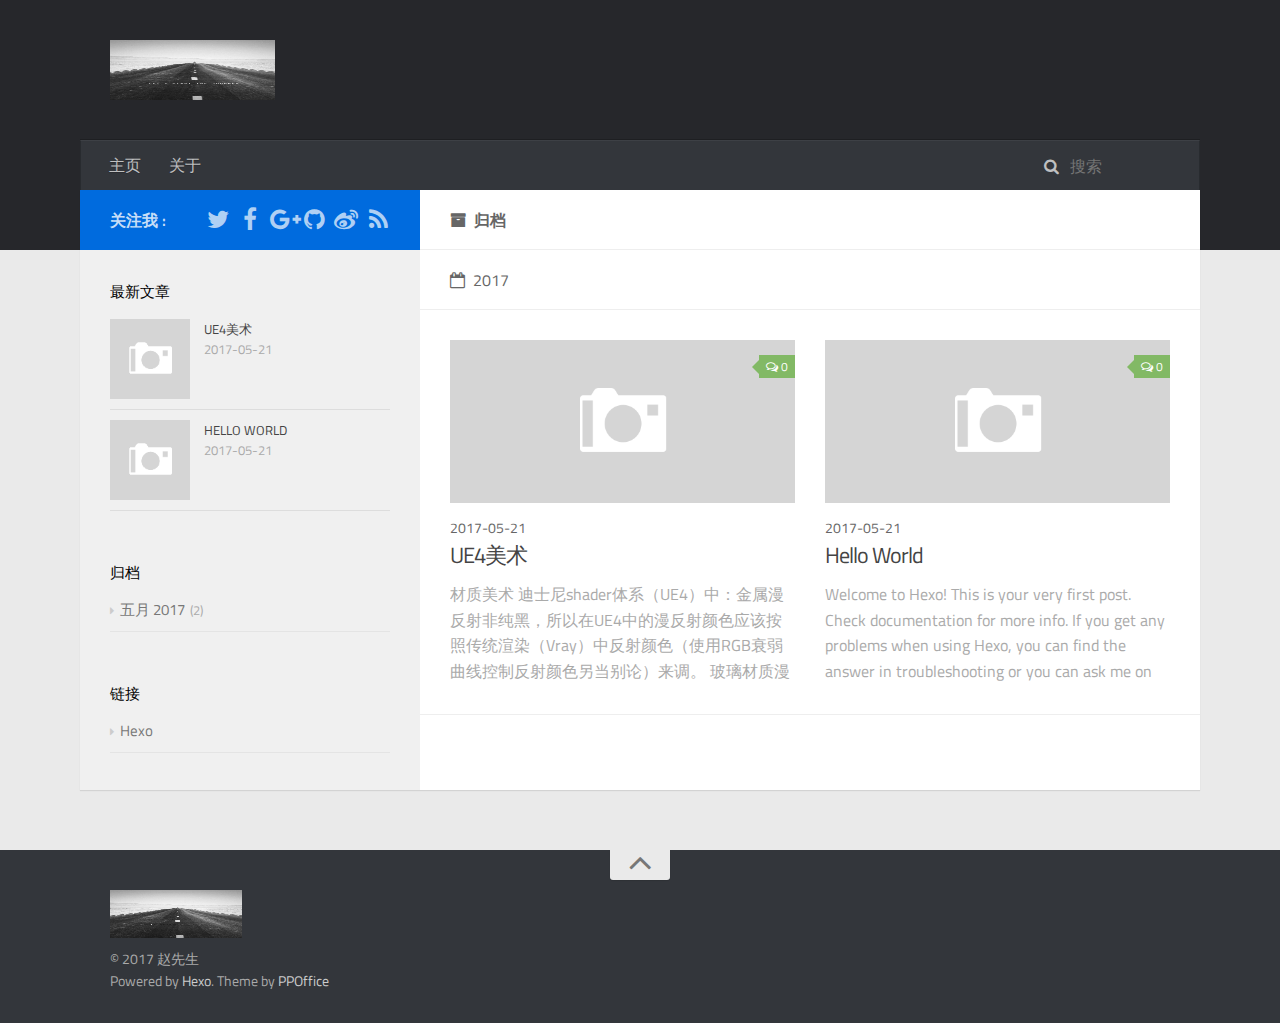
==== commit b280f591: "Site updated: 2017-05-21 15:39:19" ====
--- a/archives/index.html
+++ b/archives/index.html
@@ -269,7 +269,7 @@
             
                 
                 <li>
-                    <a class="social-tooltip" title="github" href="https://github.com/ppoffice/hexo-theme-hueman" target="_blank">
+                    <a class="social-tooltip" title="github" href="https://github.com/zhaogaoxing" target="_blank">
                         <i class="icon fa fa-github"></i>
                     </a>
                 </li>
--- a/css/style.css
+++ b/css/style.css
@@ -276,7 +276,7 @@
   padding: 10px 0;
   width: 165px;
   height: 60px;
-  background-image: url("images/logo-header.png");
+  background-image: url("images/bg1.jpg");
   background-position: 0px 10px;
   background-repeat: no-repeat;
   -webkit-background-size: 165px 60px;
